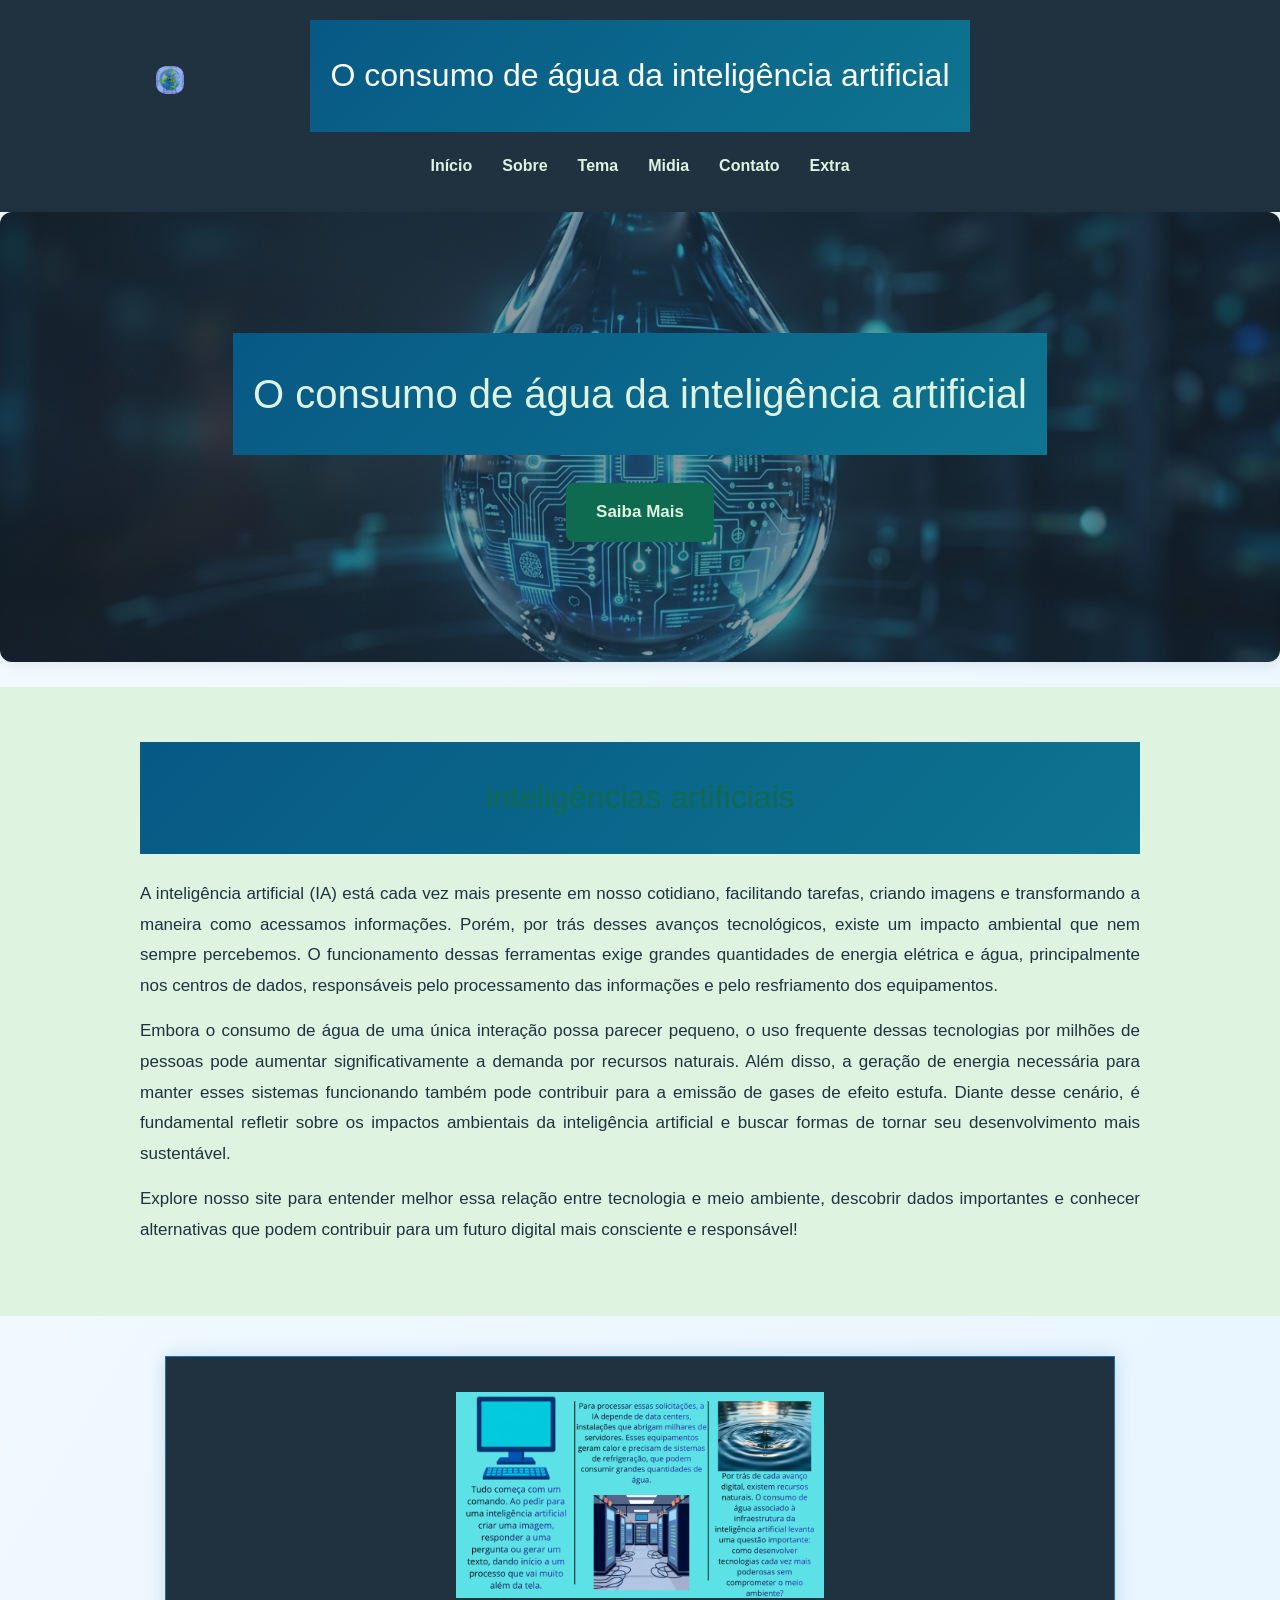
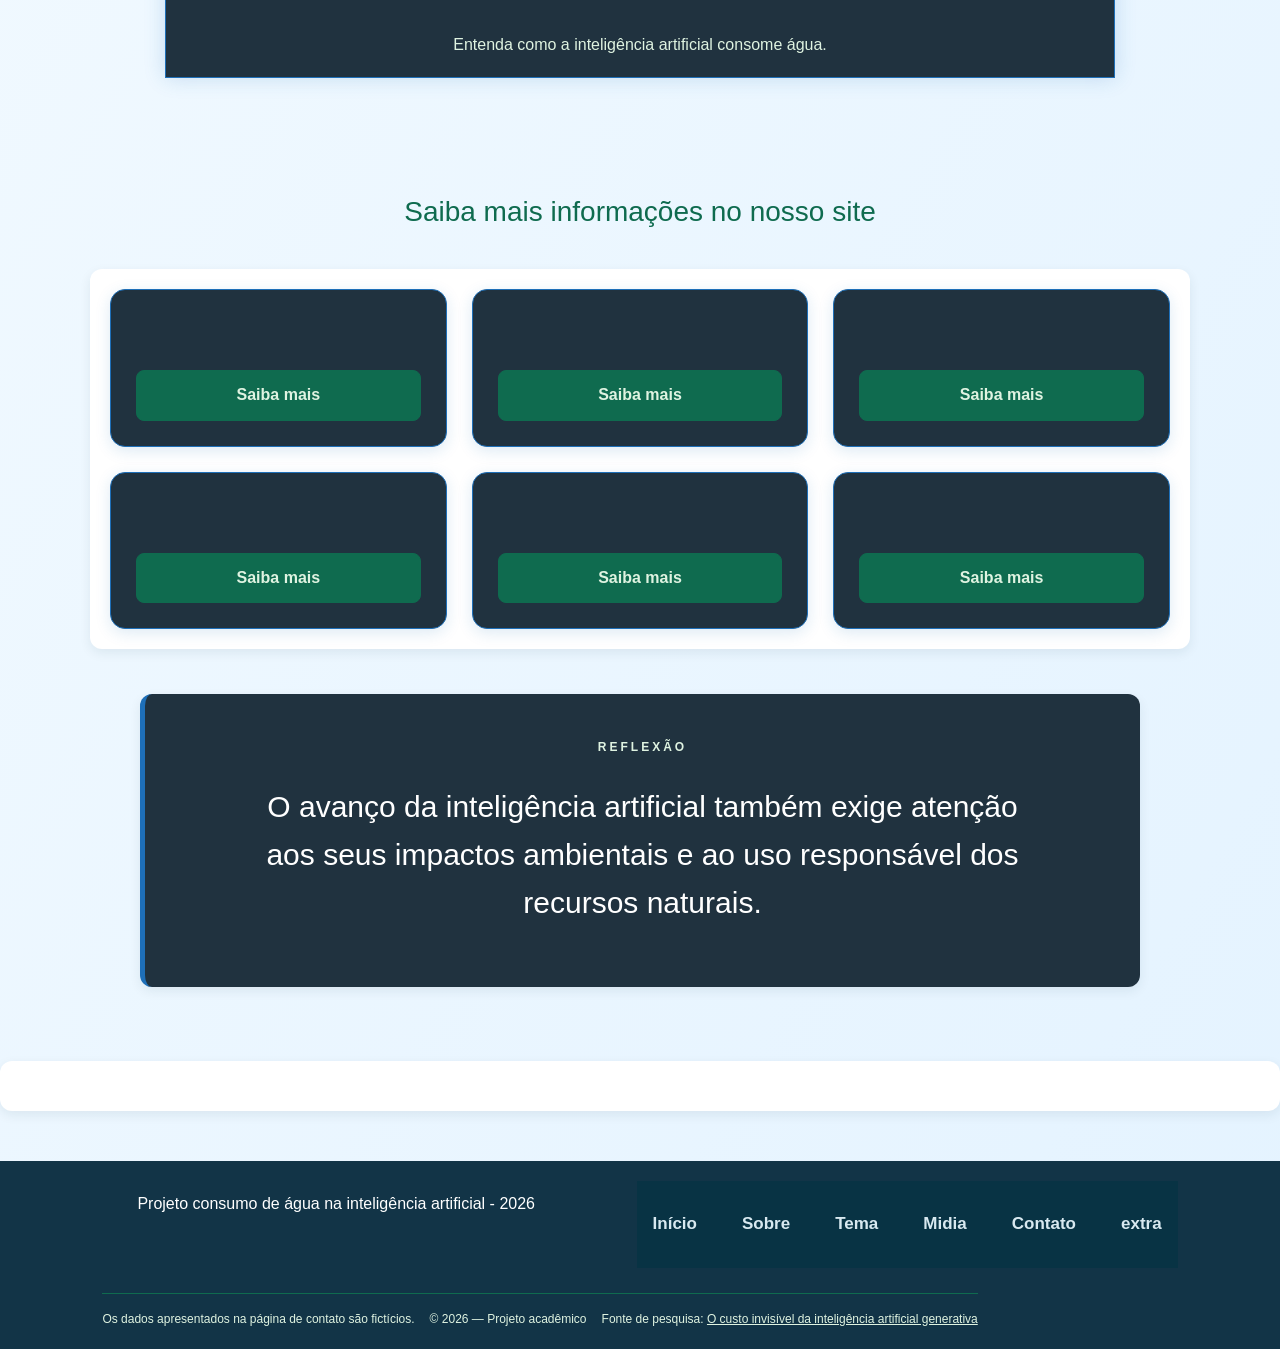
==== index.html @ 58bc2264 "Salvando alterações locais" ====
<!DOCTYPE html>
<html lang="pt-BR">
<head>
    <meta charset="UTF-8">
    <meta name="viewport" content="width=device-width, initial-scale=1.0">
    <title>Home</title>
    
 <link href="https://cdn.jsdelivr.net/npm/bootstrap@5.3.8/dist/css/bootstrap.min.css" rel="stylesheet" 
    integrity="sha384-sRIl4kxILFvY47J16cr9ZwB07vP4J8+LH7qKQnuqkuIAvNWLzeN8tE5YBujZqJLB" crossorigin="anonymous">

<script src="https://cdn.jsdelivr.net/npm/bootstrap@5.3.8/dist/js/bootstrap.bundle.min.js"
 integrity="sha384-FKyoEForCGlyvwx9Hj09JcYn3nv7wiPVlz7YYwJrWVcXK/BmnVDxM+D2scQbITxI" crossorigin="anonymous"></script>

    <link rel="icon" type="image/png" href="logo-site.png">
    <script src="script.js"></script>
    <link rel="stylesheet" href="style.css">
</head>

<!-- 148
 Geovanna Vital 
 Maria Eduarda Lira
 Marina Matos
 Giovanna Fernandes
 Rhuan Fonseca
 Luis Felipe
  -->   



<body>
    <header class="cabecalho-site">
          <img src="logo-site.png" alt="Logotipo do site" width="10%"> <h1>O consumo de água da inteligência artificial</h1>
    <nav aria-label="Menu principal">
        <a href="index.html">Início</a>
        <a href="sobre.html">Sobre</a>
        <a href="tema.html">Tema</a>
        <a href="midia.html">Midia</a>
        <a href="contato.html">Contato</a>
        <a href="extra.html">Extra</a>
    </nav>
</header>
    <main>
         <section class="hero">
    <h1>O consumo de água da inteligência artificial</h1>
    
    <a href="tema.html" class="botao-saiba">
        Saiba Mais
    </a>
    </section>
    <div class="apresentacao">

        <div class="textohome">
    <h1>inteligências artificiais</h1>
            <p>A inteligência artificial (IA) está cada vez mais presente em nosso cotidiano, facilitando tarefas,
             criando imagens e transformando a maneira como acessamos informações. Porém, por trás desses avanços tecnológicos,
              existe um impacto ambiental que nem sempre percebemos. O funcionamento dessas ferramentas exige grandes quantidades de 
              energia elétrica e água, principalmente nos centros de dados, responsáveis pelo processamento das informações e pelo
             resfriamento dos equipamentos.</p>
             <p>
               Embora o consumo de água de uma única interação possa parecer pequeno, o uso frequente dessas tecnologias por
              milhões de pessoas pode aumentar significativamente a demanda por recursos naturais. Além disso, a geração de 
              energia necessária para manter esses sistemas funcionando também pode contribuir para a emissão de gases de efeito estufa.
            Diante desse cenário, é fundamental refletir sobre os impactos ambientais da inteligência artificial e buscar formas
             de tornar seu desenvolvimento mais sustentável.</p>
              <p> Explore nosso site para entender melhor essa relação entre 
             tecnologia e meio ambiente, descobrir dados importantes e conhecer alternativas que podem contribuir para um futuro
              digital mais consciente e responsável!</p>
              </div>
              </div>
   <div class="imagem-home">
    <figure>
        
   <img src="foto-index.png" alt="imagem de uma breve introdução ao Tema" >

   <figcaption>
       Entenda como a inteligência artificial consome água.
    </figcaption>
</figure>
    </div>
             
<br/>
<br/>

     <h3>Saiba mais informações no nosso site</h3>

    <section class="cards">
    
    <article class="card">
            <h3></h3>
            <p></p>
            <a href="tema.html#parte1" class="botao-saiba-mais">
         Saiba mais
        </a>
        </article>
 

        <article class="card">
            <h3></h3>
            <p></p>
            <a href="tema.html#parte2" class="botao-saiba-mais">
           Saiba mais
          </a>
        </article>


       <article class="card">
        <h3></h3>
        <p></p>
        <a href="tema.html#parte3" class="botao-saiba-mais">
            Saiba mais
        </a>
       </article>
        
        <article class="card">
      <h3></h3>
      <p></p>
      <a href="tema.html#parte4" class="botao-saiba-mais">
          Saiba mais
      </a>
        </article>

        <article class="card">
      <h3></h3>
      <p></p>
      <a href="tema.html#parte5" class="botao-saiba-mais">
          Saiba mais
      </a>
        </article>

         <article class="card">
      <h3></h3>
      <p></p>
      <a href="tema.html#parte6" class="botao-saiba-mais">
          Saiba mais
      </a>
        </article>

</section>

<section class="citacao-destaque">
    <span class="citacao-etiqueta">REFLEXÃO</span>

    <blockquote>
        O avanço da inteligência artificial também exige
        atenção aos seus impactos ambientais e ao uso
        responsável dos recursos naturais.
    </blockquote>

    
</section>

 
 <br/>
    <section>
    </main>

     <footer class="rodape">
        <div class="rodape-conteudo">
            <div class="rodape-projeto"></div>
    <p>Projeto consumo de água na inteligência artificial - 2026</p>
  </div>
    <nav>
        <a href="index.html">Início</a>
        <a href="sobre.html">Sobre</a>
        <a href="tema.html">Tema</a>
        <a href="midia.html">Midia</a>
        <a href="contato.html">Contato</a>
         <a href="extra.html">extra</a>
    </nav>
</div>
<div class="rodape-final">
    <p>Os dados apresentados na página de contato são fictícios.</p>
     <p>© 2026 — Projeto acadêmico</p>
      <p>
        Fonte de pesquisa:
        <a href="https://periodicos.ifsc.edu.br/index.php/snctifsc/article/view/4434/5319"
           target="_blank"> O custo invisível da inteligência artificial generativa </a>
    </p>
     </div>
   </footer>

</body>
</html>
---- style.css ----
/*geral*/
/*cores
#0F6B4F verde principal
#1E6FB8 azul principal
#DFF3E1 fundo
#20323F Tom escuro*/
.logo-site {
    width: 115px;
    max-width: none;
    height: auto;
    margin: 0;
    border-radius: 0;
    flex-shrink: 0;
}
body {
    margin: 0;
    font-family: Arial, sans-serif;
}

.cabecalho-site {
    background-color: #20323F;
    min-height: 180px;
    padding: 20px 30px;
    display: grid;
    grid-template-columns: 1fr auto 1fr;
    align-items: center;
}

.cabecalho-site .logo-site {
    width: 115px;
    max-width: none;
    margin: 0;
    grid-column: 1;
}

.cabecalho-site nav {
    grid-column: 2;
}

.cabecalho-site nav {
    display: flex;
    justify-content: center;
    align-items: center;
    gap: 30px;
    background: transparent;
    padding: 0;
}

.cabecalho-site nav a {
    color: #DFF3E1;
    text-decoration: none;
    font-size: 16px;
    font-weight: bold;
}

.cabecalho-site nav a:hover {
    color: #1E6FB8;
}
/* RODAPÉ */
.rodape {
    background-color: #20323F;
    color: #DFF3E1;
    padding: 35px 8% 18px;
    margin-top: 50px;
    border-top: 4px solid #0F6B4F;
}

/* CONTEÚDO PRINCIPAL */
.rodape-conteudo {
    display: flex;
    justify-content: space-between;
    align-items: flex-start;
    gap: 35px;
    padding-bottom: 25px;
}

.rodape-final a {
    color: #DFF3E1;
    text-decoration: underline;
    transition: color 0.3s ease;
}

.rodape-final a:hover {
    color: #1E6FB8;
}


/* NOME DO PROJETO */
.rodape-projeto {
    max-width: 350px;
}

.rodape-projeto h3 {
    color: #DFF3E1;
    font-size: 20px;
    line-height: 1.5;
    margin: 0 0 10px;
}

.rodape-projeto p {
    color: #DFF3E1;
    font-size: 14px;
    margin: 0;
    opacity: 0.85;
}



/* LINKS */
.rodape-links {
    display: flex;
    flex-wrap: wrap;
    gap: 10px;
    justify-content: flex-end;
}

.rodape-links a {
    color: #DFF3E1;
    text-decoration: none;
    font-size: 14px;
    padding: 9px 13px;
    border: 1px solid #0F6B4F;
    border-radius: 7px;
    transition: 0.3s;
}

.rodape-links a:hover {
    background-color: #0F6B4F;
    border-color: #1E6FB8;
    color: #DFF3E1;
}

/* FAIXA INFERIOR */
.rodape-final {
    border-top: 1px solid #0F6B4F;
    padding-top: 16px;
    display: flex;
    justify-content: space-between;
    align-items: center;
    gap: 15px;
}

.rodape-final p {
    color: #DFF3E1;
    font-size: 12px;
    line-height: 1.6;
    margin: 0;
}

/* CELULAR */
@media (max-width: 700px) {
    .rodape {
        padding: 28px 20px 18px;
    }

    .rodape-conteudo {
        flex-direction: column;
        gap: 22px;
    }

    .rodape-links {
        justify-content: flex-start;
    }

    .rodape-final {
        flex-direction: column;
        align-items: flex-start;
        gap: 8px;
    }
}
h1 {
    color: #DFF3E1;
     text-align: center;
}


/*index==========================================================================================================*/

.hero {
    background-image: linear-gradient(
        rgba(32, 50, 63, 0.5),
        rgba(32, 50, 63, 0.5)
    ), url("foto-index_inicio.jfif");

    background-size: cover;
    background-position: center;
    min-height: 450px;

    display: flex;
    flex-direction: column;
    justify-content: center;
    align-items: center;
    text-align: center;
    padding: 20px;
    gap: 20px;
}

.hero h1 {
    color: #DFF3E1;
    font-size: 40px;
}


.botao-saiba {
    display: inline-block;
    background-color: #0F6B4F;
    color: #DFF3E1;
    text-decoration: none;
    padding: 14px 30px;
    border-radius: 8px;
    font-size: 17px;
    font-weight: bold;
    transition: 0.3s;
}

.botao-saiba:hover {
    background-color: #1E6FB8;
    transform: translateY(-3px);
}

.textohome {
    max-width: 1000px;
    margin: 0 auto;
    text-align: center;
}

.textohome h1 {
    color: #0F6B4F;
    font-size: 32px;
    margin-bottom: 25px;
}

.textohome p {
    color: #20323F;
    font-size: 17px;
    line-height: 1.8;
    text-align: justify;
}

.apresentacao {
    background-color: #DFF3E1;
    padding: 55px 8%;
}


.imagem-home {
    width: 100%;
    padding: 40px 20px;
    display: flex;
    justify-content: center;
    box-sizing: border-box;
}

.imagem-home figure {
    width: 100%;
    max-width: 950px;
    margin: 0;
    padding: 15px;
    background: #20323F;
    border: 1px solid #1E6FB8;
    border-radius: 0 ;
    box-shadow: 0 0 20px rgba(30, 111, 184, 0.2);
    box-sizing: border-box;
}

.imagem-home img {
    display: block;
    width: 100%;
    height: auto;
    border-radius: 0;
}

.imagem-home figcaption {
    color: #DFF3E1;
    font-size: 16px;
    text-align: center;
    padding: 14px 5px 4px;
    line-height: 1.6;
}

@media (max-width: 600px) {
    .imagem-home {
        padding: 25px 12px;
    }

    .imagem-home figure {
        padding: 8px;
    }

    .imagem-home figcaption {
        font-size: 14px;
    }
}


/* CITAÇÃO EM DESTAQUE */

.citacao-destaque {
    margin: 45px auto;
    padding: 38px 30px;
    max-width: 1000px;
    box-sizing: border-box;
    background: #20323F;
    border-left: 5px solid #1E6FB8;
    border-radius: 12px;
    color: #DFF3E1;
    text-align: center;
}

.citacao-etiqueta {
    color: #DFF3E1;
    font-size: 12px;
    font-weight: 700;
    letter-spacing: 3px;
}

.citacao-destaque blockquote {
    margin: 22px auto;
    max-width: 800px;
    color: #FFFFFF;
    font-size: clamp(20px, 3vw, 30px);
    font-weight: 500;
    line-height: 1.6;
}

@media (max-width: 600px) {
    .citacao-destaque {
        padding: 28px 20px;
    }
}


.cards {
    display: grid;
    grid-template-columns: repeat(3, 1fr);
    gap: 25px;
    max-width: 1100px;
    margin: 40px auto;
    padding: 20px;
}

.card {
    background: #20323F;
    border: 1px solid #1E6FB8;
    border-radius: 15px;
    padding: 25px;
    text-align: center;
    box-shadow: 0 4px 15px rgba(30, 111, 184, 0.15);
    transition: 0.3s ease;
    box-sizing: border-box;
}

.card h3 {
    color: #DFF3E1;
    font-size: 21px;
    margin-bottom: 15px;
}

.card p {
    color: #ffffff;
    font-size: 15px;
    line-height: 1.6;
    margin-bottom: 20px;
}

.card a {
    display: inline-block;
    text-decoration: none;
    color: #DFF3E1;
    background: #0F6B4F;
    padding: 10px 20px;
    border-radius: 8px;
    border: 1px solid #0F6B4F;
    transition: 0.3s ease;
}

.card a:hover {
    background: #1E6FB8;
    border-color: #1E6FB8;
    color: white;
}

/* Efeito ao passar o mouse */
.card:hover {
    transform: translateY(-7px);
    box-shadow: 0 8px 25px rgba(30, 111, 184, 0.3);
    border-color: #0F6B4F;
}

/* Responsividade */
@media (max-width: 768px) {
    .cards {
        grid-template-columns: repeat(2, 1fr);
    }
}

@media (max-width: 500px) {
    .cards {
        grid-template-columns: 1fr;
    }
}

h3{
    color: #0F6B4F;
    text-align: center;
}

/*sobre==========================================================================================================*/

/* NOSSA MISSÃO */

.nossa-missao {
    display: grid;
    grid-template-columns: minmax(0, 1.5fr) minmax(250px, 0.8fr);
    align-items: center;
    gap: 40px;
    padding: 70px 7%;
    background: #DFF3E1;
    color: #20323F;
}

.missao-conteudo {
    max-width: 760px;
}

.missao-etiqueta {
    display: inline-block;
    padding: 8px 14px;
    border: 1px solid #0F6B4F;
    border-radius: 30px;
    color: #0F6B4F;
    font-size: 12px;
    font-weight: 700;
    letter-spacing: 2px;
}

.missao-conteudo h2 {
    margin: 20px 0;
    color: #0F6B4F;
    font-size: clamp(30px, 4vw, 44px);
}

.missao-conteudo p {
    margin: 0 0 18px;
    font-size: 16px;
    line-height: 1.9;
}

.missao-destaque {
    padding: 30px;
    background: #20323F;
    border-left: 5px solid #1E6FB8;
    border-radius: 14px;
    color: #FFFFFF;
}

.missao-simbolo {
    display: inline-block;
    margin-bottom: 18px;
    color: #DFF3E1;
    font-size: 40px;
    font-weight: 800;
}

.missao-destaque h3 {
    margin: 0 0 15px;
    color: #DFF3E1;
    font-size: 24px;
}

.missao-destaque p {
    margin: 0;
    font-size: 15px;
    line-height: 1.8;
}

@media (max-width: 750px) {
    .nossa-missao {
        grid-template-columns: 1fr;
        padding: 45px 5%;
        gap: 25px;
    }
}


/* CONSUMO DE ÁGUA */


.dados-agua {
    padding: 65px 7%;
    background: #DFF3E1;
    color: #20323F;
}

/* Cabeçalho da seção */

.dados-cabecalho {
    display: block;
    max-width: 1000px;
    margin: 0 auto 25px;
    padding: 30px;

    background: #DFF3E1;
    border-left: 5px solid #0F6B4F;
    border-radius: 12px;

    color: #20323F;
    text-align: left;
}

.dados-cabecalho p {
    display: block;
    width: 100%;
    margin: 0 0 15px;
    padding: 0;

    color: #20323F;
    font-size: 16px;
    line-height: 1.8;
    text-align: justify;

    background: transparent;
    border: none;
}


.imagem-sobre {
    width: 100%;
    padding: 40px 20px;
    display: flex;
    justify-content: center;
    box-sizing: border-box;
}

.imagem-sobre figure {
    width: 100%;
    max-width: 700px;
    margin: 0;
    padding: 15px;
    background: #20323F;
    border: 1px solid #1E6FB8;
    border-radius: 12px;
    box-shadow: 0 0 20px rgba(30, 111, 184, 0.2);
    box-sizing: border-box;
}

.imagem-sobre img {
    display: block;
    width: 100%;
    height: auto;
    border-radius: 6px;
}

.imagem-sobre figcaption {
    color: #DFF3E1;
    font-size: 16px;
    text-align: center;
    padding: 14px 5px 4px;
    line-height: 1.6;
}

@media (max-width: 600px) {
    .imagem-sobre {
        padding: 25px 12px;
    }

    .imagem-sobre figure {
        padding: 8px;
    }

    .imagem-sobre figcaption {
        font-size: 14px;
    }
}



/* CRIADORAS DO PROJETO */

.criadoras {
    padding: 55px 20px;
    text-align: center;
    background-color: #DFF3E1;
}

.criadoras h2 {
    color: #0F6B4F;
    font-size: 28px;
    margin-bottom: 12px;
}

.criadoras > p {
    color: #20323F;
    font-size: 16px;
    margin-bottom: 35px;
}

.criadoras-container {
    display: flex;
    justify-content: center;
    align-items: stretch;
    flex-wrap: wrap;
    gap: 25px;
}

.criadora {
    background-color: #FFFFFF;
    border: 2px solid #1E6FB8;
    border-radius: 16px;
    padding: 30px 20px;
    width: 250px;
    transition: transform 0.3s ease, box-shadow 0.3s ease;
}

.criadora:hover {
    transform: translateY(-7px);
    box-shadow: 0 8px 18px rgba(32, 50, 63, 0.15);
}

.criadora h3 {
    color: #0F6B4F;
    font-size: 20px;
    margin-bottom: 12px;
}

.criadora p {
    color: #20323F;
    font-size: 14px;
    line-height: 1.5;
}





/*tema==========================================================================================================*/

/* ===== CONFIGURAÇÕES GERAIS ===== */
* {
    margin: 0;
    padding: 0;
    box-sizing: border-box;
}

html {
    scroll-behavior: smooth;
}

body {
    font-family: Arial, Helvetica, sans-serif;
    background-color: #f0f7fa;
    color: #263746;
    line-height: 1.8;
}

/* ===== TÍTULO PRINCIPAL ===== */
h1 {
    background: linear-gradient(135deg, #075985, #0e7490);
    color: white;
    text-align: center;
    padding: 35px 20px;
    font-size: 32px;
    line-height: 1.3;
}

/* ===== MENU DE NAVEGAÇÃO ===== */
nav {
    background-color: #083344;
    padding: 16px;
    display: flex;
    justify-content: center;
    flex-wrap: wrap;
    gap: 25px;
}

nav a {
    color: white;
    text-decoration: none;
    font-weight: bold;
    transition: 0.3s;
}

nav a:hover {
    color: #67e8f9;
}

/* ===== CONTEÚDO PRINCIPAL ===== */
.introducao-conteudo {
    display: flex;
    align-items: center;
    justify-content: space-between;
    gap: 30px;
    width: 100%;
}

.texto-introducao {
    flex: 1;
}

.introducao-conteudo img {
    width: 45%;
    height: 350px;
    object-fit: cover;
    border-radius: 10px;
}

/* ===== SEÇÕES E TÍTULOS ===== */
section {
    background-color: white;
    padding: 25px;
    margin-bottom: 25px;
    border-radius: 12px;
    box-shadow: 0 4px 12px rgba(8, 51, 68, 0.08);
}


h2 {
    color: #0F6B4F;
    font-size: 25px;
    margin-bottom: 18px;
    border-left: 5px solid #06b6d4;
    padding-left: 12px;
}

h3 {
    color: #0F6B4F;
    margin: 20px 0 10px;
}

p {
    margin-bottom: 15px;
    text-align: justify;
}

.conclusao {
    background-color: #DCEEFF;
    padding: 25px;
    border-radius:12px;
    margin-bottom:25px;

}

/* ===== PARTE 2 - CONSUMO DE ÁGUA ===== */

.consumo {
    background-color: white;
    padding: 25px;
    margin-bottom: 25px;
    border-radius: 15px;
    box-shadow: 0 4px 12px rgba(8, 51, 68, 0.08);
}

/* TÍTULO */

.consumo h2 {
    display: flex;
    align-items: center;
    gap: 15px;
    color: #0F6B4F;
    margin-bottom: 15px;
}

/* NÚMERO AZUL */

.numero {
    background-color:#0F6B4F;
    color: white;
    width: 42px;
    height: 42px;
    border-radius: 50%;

    display: flex;
    align-items: center;
    justify-content: center;

    flex-shrink: 0;
}

/* ORGANIZAÇÃO DAS COLUNAS */

.consumo-conteudo {
    display: grid;
    grid-template-columns: 1.1fr 1fr;
    gap: 25px;
    align-items: center;
}

/* LADO ESQUERDO */

.consumo-texto p {
    color: #075985;
    line-height: 1.5;
    margin-bottom: 12px;
}

.consumo-texto img {
    width: 250%;
    height: 250px;
    object-fit: cover;
    border-radius: 10px;
    display: block;
}

/* LADO DIREITO */

.formas-consumo {
    background-color: #DCEEFF;;
    padding: 18px;
    border-radius: 12px;
}

.formas-consumo h3 {
    color: #0F6B4F;
    margin-bottom: 15px;
    font-size: 17px;
}

/* ITENS COM ÍCONES */

.item-consumo {
    display: flex;
    align-items: center;
    gap: 15px;
    margin-bottom: 13px;
}

.item-consumo span {
    font-size: 27px;
    min-width: 35px;
    text-align: center;
}

.item-consumo p {
    color: #0F6B4F;
    font-size: 13px;
    line-height: 1.5;
    margin: 0;
}

.blocos-lado {
    display: flex;
    gap: 20px;
    align-items: stretch;
    width: 100%; 
}

.bloco5 {
    flex: 1;
    min-width: 0;
    padding: 25px;
    background-color: #FFFFFF;
    border-radius: 12px;
}

.conclusao {
    flex: 1;
    background-color: #EAF4FC;
    padding: 25px;
    border-radius: 12px;
    min-width: 0;
}

.container {
    display: flex;
    gap: 30px;
    align-items: stretch;
}

.parte {
    flex: 1;
    padding: 20px;
    background-color: #E3F2FD;
    border-radius: 10px;
}

.impactos {
    width: 100%;
    height: 460px;
    max-width: none;
    object-fit: cover;
    display: block;
    margin: 0;
    border-radius: 12px ;
    
}

/* ===== LISTAS ===== */
ul,
ol {
    padding-left: 28px;
    margin: 15px 0;
}

li {
    margin-bottom: 8px;
}

/* ===== IMAGENS ===== */
img {
    display: block;
    max-width: 40%;
    height: auto;
    margin: 20px auto;
    border-radius: 10px;
}



/* ===== LINKS DO CONTEÚDO ===== */
main a {
    color: #087e9e;
    font-weight: bold;
}

main a:hover {
    color: #164e63;
}

/* ===== FONTES E REFERÊNCIAS ===== */


/* RODAPÉ */
.rodape {
    width: 100%;
    background-color: #193c70;
    color: white;
    padding: 35px 8% 20px;
    box-sizing: border-box;
    border: none;
}

/* PARTE SUPERIOR */
.rodape-superior {
    width: 100%;
    display: flex;
    justify-content: space-between;
    align-items: center;
    padding-bottom: 35px;
    gap: 20px;
    border: none;
}

.rodape-logo {
    font-size: 16px;
    margin: 0;
    white-space: nowrap;
}

/* MENU */
.rodape-menu {
    display: flex;
    align-items: center;
    justify-content: flex-end;
    gap: 35px;
    margin-left: auto;
}

.rodape-menu a {
    color: white;
    text-decoration: none;
    font-size: 17px;
    font-weight: bold;
}

/* PARTE INFERIOR */
.rodape-inferior {
    border-top: 1px solid rgba(255,255,255,0.15);
    padding-top: 18px;
    text-align: left;
}

.rodape-inferior p {
    color: #d5deeb;
    font-size: 11px;
    margin: 0;
    line-height: 1.6;
}

.rodape-inferior a {
    color: white;
    text-decoration: underline;
}

/* CELULAR */
@media (max-width: 768px) {
    .rodape-superior {
        flex-direction: column;
        align-items: flex-start;
    }

    .rodape-menu {
        margin-left: 0;
        justify-content: flex-start;
        flex-wrap: wrap;
        gap: 18px;
    }

    .rodape-logo {
        white-space: normal;
    }
}

/* RESPONSIVIDADE */
@media (max-width: 768px) {

    .rodape-superior {
        flex-direction: column;
        align-items: flex-start;
        padding-bottom: 25px;
    }

    .rodape-menu {
        gap: 18px;
    }

    .rodape-inferior p {
        line-height: 1.8;
    }
}

/* ===== CELULARES E TABLETS ===== */
@media (max-width: 600px) {
    h1 {
        font-size: 25px;
        padding: 25px 15px;
    }

    nav {
        gap: 12px;
        padding: 15px 10px;
    }

    nav a {
        font-size: 14px;
    }

    main {
        padding: 0 12px;
        margin-top: 20px;
    }

    section {
        padding: 18px;
    }

    h2 {
        font-size: 21px;
    }
}


/*midia==========================================================================================================*/
/* CONFIGURAÇÕES GERAIS */

* {
    margin: 0;
    padding: 0;
    box-sizing: border-box;
}

body {
    font-family: Arial, Helvetica, sans-serif;
    background: linear-gradient(
        120deg,
        #f5fbff,
        #e4f3ff
    );
    color: #10365d;
}


/* CABEÇALHO */

.cabecalho {
    width: 100%;
    min-height: 100px;
    padding: 15px 8%;
    display: flex;
    align-items: center;
    justify-content: space-between;
    background: rgba(255, 255, 255, 0.85);
    border-bottom: 2px solid #c4e8fa;
    position: relative;
    z-index: 2;
}

.logo {
    display: flex;
    align-items: center;
    gap: 15px;
}

.logo img {
    width: 85px;
    height: 75px;
    object-fit: contain;
}

.logo h2 {
    font-size: 27px;
    color: #10365d;
}

.logo p {
    font-size: 14px;
    margin-top: 3px;
}

.cabecalho nav {
    display: flex;
    gap: 55px;
}

.cabecalho nav a {
    text-decoration: none;
    color: #10365d;
    font-size: 21px;
    padding-bottom: 10px;
    transition: 0.3s;
}

.cabecalho nav a:hover {
    color: #0796d2;
}

.cabecalho nav .ativo {
    color: #0796d2;
    border-bottom: 3px solid #0796d2;
}

.icones {
    display: flex;
    align-items: center;
    gap: 20px;
    font-size: 27px;
}

.separador {
    width: 2px;
    height: 35px;
    background-color: #10365d;
}

.lupa {
    font-size: 35px;
}


/* BANNER PRINCIPAL */

.banner {
    min-height: 290px;
    padding: 35px 8%;
    display: flex;
    align-items: center;
    justify-content: space-between;
    background: linear-gradient(
        100deg,
        #eaf6ff 0%,
        #d9efff 55%,
        #a9dcf7 100%
    );
    overflow: hidden;
}

.banner-texto {
    width: 58%;
    position: relative;
    z-index: 1;
}

.etiqueta-midia {
    display: flex;
    align-items: center;
    gap: 15px;
    width: fit-content;
    padding: 10px 25px;
    border-radius: 30px;
    background: linear-gradient(
        90deg,
        #087fc8,
        #12b3e9
    );
    color: white;
    font-size: 24px;
    margin-bottom: 15px;
}

.icone-imagem {
    font-size: 25px;
}

.banner h1 {
    font-size: 39px;
    line-height: 1.15;
    color: #10365d;
    max-width: 750px;
}

.banner p {
    font-size: 21px;
    margin-top: 15px;
    color: #345b7c;
}

.linha-azul {
    width: 115px;
    height: 3px;
    background-color: #0796d2;
    margin-top: 18px;
}

.banner-imagem {
    width: 40%;
    height: 290px;
    display: flex;
    justify-content: center;
    align-items: center;
}

.banner-imagem img {
    width: 100%;
    height: 100%;
    object-fit: contain;
}


/* GALERIA */

.galeria {
    padding: 20px 4.2% 45px;
    display: grid;
    grid-template-columns: repeat(3, 1fr);
    gap: 18px;
}

.imagem-card {
    height: 235px;
    border-radius: 18px;
    overflow: hidden;
    background-color: #d5edfa;
    box-shadow: 0 5px 12px rgba(12, 66, 100, 0.12);
    transition: 0.3s;
}

.imagem-card:hover {
    transform: translateY(-5px);
    box-shadow: 0 9px 18px rgba(12, 66, 100, 0.2);
}

.imagem-card img {
    width: 100% !important;
    height: 100% !important;
    max-width: none !important;
    object-fit: cover;
    display: block;
    border-radius: 18px;
}
/* ÚLTIMO CARD */

.frase-card {
    background: #092d56;
    display: flex;
    align-items: center;
    justify-content: center;
    gap: 15px;
    padding: 20px;
}

.frase-card img {
    width: 45%;
    height: 90%;
    object-fit: contain;
}

.frase-card h2 {
    color: white;
    font-size: 24px;
    font-weight: normal;
}

.linha-card {
    position: absolute;
    width: 65px;
    height: 3px;
    background-color: #15b9ed;
    bottom: 35px;
    right: 25%;
}


/* RODAPÉ */

footer {
    background-color: #083344;
    color: white;
    text-align: center;
    padding: 20px;
}


/* RESPONSIVIDADE */

@media (max-width: 900px) {

    .cabecalho {
        flex-wrap: wrap;
        gap: 20px;
    }

    .cabecalho nav {
        gap: 20px;
    }

    .banner h1 {
        font-size: 30px;
    }

    .galeria {
        grid-template-columns: repeat(2, 1fr);
    }

}

@media (max-width: 600px) {

    .cabecalho {
        justify-content: center;
    }

    .cabecalho nav {
        width: 100%;
        justify-content: center;
    }

    .icones {
        display: none;
    }

    .banner {
        flex-direction: column;
        padding: 30px 6%;
    }

    .banner-texto,
    .banner-imagem {
        width: 100%;
    }

    .banner-imagem {
        height: 200px;
    }

    .banner h1 {
        font-size: 27px;
    }

    .galeria {
        grid-template-columns: 1fr;
    }

}

/*contato==========================================================================================================*/

/* CONFIGURAÇÕES GERAIS */
* {
    margin: 0;
    padding: 0;
    box-sizing: border-box;
}

body {
    font-family: Arial, Helvetica, sans-serif;
    color: #153b50;
    background-color: #f8fcfc;
}

/* CABEÇALHO */
.cabecalho {
    min-height: 92px;
    background: #123447;
    display: flex;
    justify-content: space-between;
    align-items: center;
    padding: 15px 8%;
    gap: 25px;
}

.logo {
    display: flex;
    align-items: center;
    gap: 12px;
}

.logo-imagem {
     width: 95px;
    height: 95px;
    object-fit: contain;
    border-radius: 10px;

}

.logo h2 {
    color: white;
    margin: 0;
}

.logo p {
   color: white;
   margin-top: 5px;
}

nav {
    display: flex;
    align-items: center;
    gap: 45px;
}

nav a {
    color: #d8e9f0;
    text-decoration: none;
    font-size: 17px;
    padding: 12px 0;
    transition: 0.3s;
}

nav a.ativo {
    color: #55d2a4;
}

nav a.ativo {
    border-bottom: 3px solid #55d2a4;
}


/* BANNER DE CONTATO */
.banner-contato {
    display: flex;
    align-items: center;
    justify-content: space-between;
    gap: 50px;
    padding: 45px 6%;
    background: #DCEEFF ;
    width: 100%;
    box-sizing: border-box;
}

/* TEXTO DO BANNER */
.banner-texto {
    flex: 1;
    text-align: left;
}

.banner-texto h1 {
    font-size: 64px;
    color: #0F6B4F;
    background: none;
    padding: 0;
    margin: 0 0 15px 0;
    text-align: left;
    box-shadow: none;
}

.banner-texto p {
    font-size: 20px;
    line-height: 1.4;
    color: #334155;
    margin: 0;
    text-align: left;
}

/* IMAGEM DO BANNER */
.banner-imagem {
    flex: 1;
    display: flex;
    justify-content: center;
    align-items: center;
}

.banner-imagem img {
    width: 100%;
    max-width: 450px;
    height: 280px;
    object-fit: contain;
    border-radius: 12px;
}

/* CELULAR */
@media (max-width: 768px) {
    .banner-contato {
        flex-direction: column;
        text-align: left;
    }

    .banner-imagem img {
        max-width: 100%;
    }

}


/* ÁREA PRINCIPAL */
.conteudo {
    width: 84%;
    max-width: 1450px;
    margin: 20px auto 25px;
    display: grid;
    grid-template-columns: 0.85fr 1.3fr;
    gap: 24px;
    align-items: stretch;
}

.cartao {
    border-radius: 17px;
    padding: 25px;
}

.informacoes {
    background: linear-gradient(
        135deg,
        #e5f7ef,
        #dff4ed
    );
}

.formulario {
    background: linear-gradient(
        135deg,
        #edf8fc,
        #e7f5fb
    );
}

.cartao h2 {
    font-size: 28px;
    color: #0F6B4F;
    margin-bottom: 10px;
}

.descricao,
.descricao-formulario {
    font-size: 16px;
    line-height: 1.4;
    color: #24576a;
    margin-bottom: 16px;
}

/* INFORMAÇÕES DE CONTATO */
.contato-item {
    display: flex;
    align-items: center;
    gap: 20px;
    margin: 15px 0;
}

.icone {
    width: 58px;
    height: 58px;
    flex-shrink: 0;
    border-radius: 50%;
    display: flex;
    align-items: center;
    justify-content: center;
    font-size: 27px;
    color: white;
}

.endereco-icone {
    background: #078261;
}

.email-icone {
    background: #1688c6;
}

.telefone-icone {
    background: #a8dfcd;
    color: #075b50;
}

.contato-item h3 {
    font-size: 16px;
    margin-bottom: 3px;
    color: #163d50;
}

.contato-item p {
    font-size: 14px;
    line-height: 1.45;
    color: #326778;
}

/* MENSAGEM SUSTENTÁVEL */
.mensagem-sustentavel {
    border-top: 1px solid #b7dfd1;
    margin-top: 16px;
    padding-top: 17px;
    display: flex;
    align-items: flex-start;
    gap: 15px;
}

.folha-icone {
    font-size: 43px;
}

.mensagem-sustentavel h3 {
    color: #087758;
    font-size: 15px;
    margin-bottom: 5px;
}

.mensagem-sustentavel p {
    font-size: 14px;
    line-height: 1.45;
    color: #277363;
}

/* FORMULÁRIO */
.descricao-formulario {
    margin-bottom: 25px;
}

form {
    display: flex;
    flex-direction: column;
    gap: 16px;
}

.campos-duplos {
    display: grid;
    grid-template-columns: 1fr 1fr;
    gap: 16px;
}

.campo {
    display: flex;
    flex-direction: column;
    gap: 7px;
}

.campo label {
    font-size: 14px;
    font-weight: bold;
    color: #24576a;
}

.campo input,
.campo textarea {
    width: 100%;
    padding: 15px;
    border: 1px solid #9bd3ed;
    border-radius: 9px;
    background-color: #ffffffb8;
    font-family: inherit;
    font-size: 15px;
    color: #153b50;
    outline: none;
    transition: 0.3s;
}

.campo input:focus,
.campo textarea:focus {
    border-color: #087eae;
    box-shadow: 0 0 0 3px #1688c620;
}

.campo input::placeholder,
.campo textarea::placeholder {
    color: #7796a9;
}

.campo textarea {
    min-height: 130px;
    resize: vertical;
}

/* BOTÃO */
form button {
    align-self: flex-start;
    border: none;
    border-radius: 35px;
    padding: 18px 30px;
    background: linear-gradient(
        100deg,
        #078263,
        #00684f
    );
    color: white;
    font-size: 16px;
    font-weight: bold;
    cursor: pointer;
    transition: 0.3s;
}

form button:hover {
    background: #064e40;
    transform: translateY(-2px);
}

/* RODAPÉ */
.rodape {
    min-height: 125px;
    background: #123447;
    padding: 20px 8%;
    display: flex;
    justify-content: space-between;
    align-items: center;
    gap: 25px;
    flex-wrap: wrap;
}

.logo-rodape h2 {
    font-size: 23px;
}

.rodape-links {
    display: flex;
    gap: 25px;
    border-left: 1px solid #5e8997;
    padding-left: 25px;
}

.rodape-links a {
    color: #d9eaf0;
    text-decoration: none;
    font-size: 14px;
}

.rodape-links a:hover {
    color: #55d2a4;
}

.redes-sociais {
    display: flex;
    gap: 12px;
}

.redes-sociais a {
    width: 40px;
    height: 40px;
    border-radius: 50%;
    display: flex;
    align-items: center;
    justify-content: center;
    background: #08775c;
    color: white;
    font-size: 22px;
    text-decoration: none;
    transition: 0.3s;
}

.redes-sociais a:hover {
    background: #12a27b;
    transform: translateY(-3px);
}

/* RESPONSIVIDADE: CELULAR E TABLET */
@media (max-width: 900px) {
    .cabecalho {
        padding: 18px 5%;
        flex-wrap: wrap;
    }

    nav {
        gap: 25px;
    }

    .banner {
        padding: 30px 6%;
    }

    .banner p {
        font-size: 17px;
    }

    .banner-imagem {
        min-width: 180px;
    }

    .conteudo {
        width: 90%;
        grid-template-columns: 1fr;
    }

    .rodape {
        justify-content: center;
    }
}

/* RESPONSIVIDADE: TELAS PEQUENAS */
@media (max-width: 550px) {
    .cabecalho {
        justify-content: center;
    }

    .logo {
        justify-content: center;
    }

    nav {
        width: 100%;
        justify-content: center;
        gap: 25px;
    }

    .banner {
        text-align: center;
        flex-direction: column;
    }

    .banner p br {
        display: none;
    }

    .banner-imagem {
        min-height: 140px;
    }

    .gota {
        font-size: 85px;
    }

    .globo {
        font-size: 65px;
    }

    .folhas {
        font-size: 50px;
    }

    .cartao {
        padding: 20px;
    }

    .cartao h2 {
        font-size: 24px;
    }

    .campos-duplos {
        grid-template-columns: 1fr;
    }

    form button {
        width: 100%;
    }

    .rodape {
        flex-direction: column;
        text-align: center;
    }

    .rodape-links {
        border-left: none;
        padding-left: 0;
    }
}


/*extra==========================================================================================================*/

/* ===== TABELA FUTURISTA ===== */

.secao-dados {
    padding: 60px 6%;
    background: linear-gradient(180deg, #DFF3E1 0%, #f4fbf6 100%);
    color: #20323F;
}

.secao-dados h2 {
    color: #0F6B4F;
    font-size: 32px;
    margin: 0 0 12px;
    letter-spacing: 0.5px;
}

.secao-dados .subtitulo {
    max-width: 800px;
    color: #20323F;
    font-size: 16px;
    line-height: 1.8;
    margin-bottom: 30px;
}

/* Moldura externa */

.tabela-container {
    width: 100%;
    overflow-x: auto;
    border: 1px solid #0F6B4F;
    border-radius: 16px;
    background: #dff3e1;
    box-shadow: 0 10px 30px rgba(32, 50, 63, 0.12),
                0 0 12px rgba(0, 188, 212, 0.08);
}

/* Estrutura */

.tabela-dados {
    width: 100%;
    border-collapse: separate;
    border-spacing: 0;
    font-size: 15px;
    line-height: 1.7;
}

/* Cabeçalho */

.tabela-dados thead {
    background: #20323F;
}

.tabela-dados th {
    background: #20323F;
    color: #DFF3E1;
    text-align: left;
    padding: 20px 18px;
    font-size: 14px;
    text-transform: uppercase;
    letter-spacing: 0.8px;
    border-bottom: 3px solid #1E6FB8;
}

/* Células */

.tabela-dados td {
    padding: 20px 18px;
    border-bottom: 1px solid #dff3e1;
    vertical-align: top;
}

.tabela-dados tbody tr {
    transition: background-color 0.25s, box-shadow 0.25s;
}

.tabela-dados tbody tr:nth-child(even) {
    background: #dff3e1;
}

.tabela-dados tbody tr:hover {
    background: #dff3e1;
    box-shadow: inset 4px 0 0 #1E6FB8;
}

.tabela-dados tbody tr:last-child td {
    border-bottom: none;
}

/* Primeira coluna */

.tabela-dados td:first-child {
    color: #0F6B4F;
    font-weight: bold;
    white-space: nowrap;
}

/* Links como botões */

.tabela-dados td a {
    display: inline-flex;
    align-items: center;
    justify-content: center;
    gap: 7px;
    padding: 9px 13px;
    border: 1px solid #0F6B4F;
    border-radius: 8px;
    background: #dff3e1;
    color: #0F6B4F;
    font-size: 13px;
    font-weight: bold;
    text-decoration: none;
    white-space: nowrap;
    transition: all 0.25s ease;
}

.tabela-dados td a::after {
    content: "↗";
    font-size: 15px;
}

.tabela-dados td a:hover {
    background: #20323F;
    color: #1E6FB8;
    border-color: #1E6FB8;
    box-shadow: 0 0 12px rgba(30, 111, 184, 0.2);
    transform: translateY(-2px);
}

/* Nota abaixo da tabela */

.nota-tabela {
    margin-top: 18px;
    padding: 15px 18px;
    border-left: 4px solid #0F6B4F;
    border-radius: 0 8px 8px 0;
    background: rgba(255, 255, 255, 0.75);
    color: #20323F;
    font-size: 13px;
    line-height: 1.8;
}

/* Celular */

@media (max-width: 700px) {
    .secao-dados {
        padding: 40px 5%;
    }

    .secao-dados h2 {
        font-size: 26px;
    }

    .tabela-dados {
        min-width: 760px;
    }

    .tabela-dados th,
    .tabela-dados td {
        padding: 15px;
    }
}

/* SEÇÃO DE FONTES */
.fontes {
    padding: 70px 7%;
    background: linear-gradient(135deg, #101f2b, #183b46);
    color: #dff3e1;
}

.fontes h2 {
    text-align: center;
    font-size: 2.2rem;
    color: #0f6b4f;
    margin-bottom: 12px;
}

.fontes p {
    text-align: center;
    color: #dff3e1;
    margin-bottom: 35px;
}

/* ORGANIZAÇÃO DOS CARDS */
.links {
    display: grid;
    grid-template-columns: repeat(auto-fit, minmax(220px, 1fr));
    gap: 22px;
    max-width: 1100px;
    margin: auto;
}

/* CARTÕES DE LINKS */
.links a {
    position: relative;
    display: flex;
    flex-direction: column;
    justify-content: space-between;
    min-height: 145px;
    padding: 25px;
    text-decoration: none;
    color: #dff3e1;
    background: rgba(223, 243, 225, 0.06);
    border: 1px solid rgba(15, 107, 79, 0.3);
    border-radius: 18px;
    overflow: hidden;
    transition: 0.3s ease;
}

/* DETALHE DECORATIVO */
.links a::before {
    content: "";
    position: absolute;
    top: 0;
    left: 0;
    width: 4px;
    height: 100%;
    background: #0F6B4F;
    transition: 0.3s ease;
}

.links a::after {
    content: "↗";
    position: absolute;
    right: 20px;
    bottom: 18px;
    color: #0f6b4f;
    font-size: 1.5rem;
    transition: 0.3s ease;
}

.links a:hover {
    transform: translateY(-7px);
    background: rgba(15, 107, 79, 0.12);
    border-color: #0F6B4F;
    box-shadow: 0 10px 30px rgba(15, 107, 79, 0.12);
}

.links a:hover::before {
    width: 100%;
    height: 3px;
}

.links a:hover::after {
    color: #dff3e1;
    transform: translate(3px, -3px);
}


/* SEÇÃO LEITURAS E PESQUISAS */

.leituras {
    padding: 70px 7%;
    background: #DFF3E1;
    color: #20323F;
}

.leituras-cabecalho {
    max-width: 760px;
    margin: 0 auto 40px;
    text-align: center;
}

.leituras-etiqueta {
    display: inline-block;
    padding: 8px 14px;
    border: 1px solid #0F6B4F;
    border-radius: 30px;
    color: #0F6B4F;
    font-size: 12px;
    font-weight: 700;
    letter-spacing: 2px;
}

.leituras-cabecalho h2 {
    margin: 20px 0 15px;
    color: #0F6B4F;
    font-size: clamp(30px, 4vw, 44px);
}

.leituras-cabecalho p {
    font-size: 16px;
    line-height: 1.8;
}

.leituras-lista {
    display: grid;
    grid-template-columns: repeat(2, minmax(0, 1fr));
    gap: 22px;
    max-width: 1100px;
    margin: 0 auto;
}

.leitura-card {
    display: flex;
    flex-direction: column;
    align-items: flex-start;
    padding: 28px;
    background: #FFFFFF;
    border: 1px solid #DFF3E1;
    border-top: 4px solid #0F6B4F;
    border-radius: 14px;
    transition: transform 0.25s ease,
                box-shadow 0.25s ease,
                border-color 0.25s ease;
}

.leitura-card:hover {
    transform: translateY(-5px);
    border-top-color: #1E6FB8;
    box-shadow: 0 12px 28px rgba(32, 50, 63, 0.12);
}

.leitura-tipo {
    display: inline-block;
    margin-bottom: 15px;
    padding: 6px 10px;
    background: #DFF3E1;
    color: #0F6B4F;
    border-radius: 5px;
    font-size: 11px;
    font-weight: 800;
    letter-spacing: 1px;
}

.leitura-card h3 {
    margin: 0 0 15px;
    color: #20323F;
    font-size: 21px;
    line-height: 1.5;
}

.leitura-autor,
.leitura-ano {
    margin: 0 0 10px;
    color: #20323F;
    font-size: 14px;
    line-height: 1.7;
}

.leitura-autor {
    font-weight: 600;
}

.leitura-ano {
    opacity: 0.8;
}

.leitura-link {
    display: inline-flex;
    align-items: center;
    justify-content: space-between;
    gap: 18px;
    width: 100%;
    box-sizing: border-box;
    margin-top: auto;
    padding: 13px 16px;
    background: #FFFFFF;
    border: 1px solid #0F6B4F;
    border-radius: 8px;
    color: #0F6B4F;
    font-size: 14px;
    font-weight: 700;
    text-decoration: none;
    transition: background 0.2s ease,
                color 0.2s ease,
                border-color 0.2s ease;
}

.leitura-link:hover {
    background: #0F6B4F;
    border-color: #0F6B4F;
    color: #FFFFFF;
}

.leitura-link span {
    font-size: 18px;
}

/* RESPONSIVIDADE */

@media (max-width: 650px) {
    .leituras {
        padding: 45px 5%;
    }

    .leituras-lista {
        grid-template-columns: 1fr;
    }

    .leitura-card {
        padding: 23px;
    }
}


/* SEÇÃO COMO AJUDAR */

.como-ajudar {
    padding: 70px 7%;
    background: #DFF3E1;
    color: #20323F;
    font-family: inherit;
}

.ajudar-cabecalho {
    max-width: 760px;
    margin: 0 auto 35px;
    text-align: center;
}

.ajudar-etiqueta {
    display: inline-block;
    padding: 8px 14px;
    border: 1px solid #0F6B4F;
    border-radius: 30px;
    color: #0F6B4F;
    font-size: 12px;
    font-weight: 700;
    letter-spacing: 2px;
}

.ajudar-cabecalho h2 {
    margin: 20px 0 15px;
    color: #0F6B4F;
    font-size: clamp(30px, 4vw, 44px);
}

.ajudar-cabecalho p {
    font-size: 16px;
    line-height: 1.8;
}

.ajudar-alerta {
    display: flex;
    align-items: flex-start;
    gap: 18px;
    max-width: 900px;
    margin: 0 auto 35px;
    padding: 24px;
    background: #FFFFFF;
    border-left: 5px solid #1E6FB8;
    border-radius: 12px;
    box-shadow: 0 8px 25px rgba(32, 50, 63, 0.07);
}

.alerta-icone {
    display: flex;
    align-items: center;
    justify-content: center;
    flex-shrink: 0;
    width: 35px;
    height: 35px;
    background: #1E6FB8;
    color: #FFFFFF;
    border-radius: 50%;
    font-weight: bold;
    font-size: 22px;
}

.ajudar-alerta h3 {
    margin: 0 0 10px;
    color: #0F6B4F;
    font-size: 18px;
}

.ajudar-alerta p {
    margin: 0;
    line-height: 1.7;
}

.ajudar-lista {
    display: grid;
    grid-template-columns: repeat(2, minmax(0, 1fr));
    gap: 22px;
    max-width: 1100px;
    margin: 0 auto;
}

.ajudar-card {
    position: relative;
    padding: 30px;
    background: #FFFFFF;
    border: 1px solid rgba(15, 107, 79, 0.18);
    border-radius: 16px;
    transition: transform 0.25s ease,
                box-shadow 0.25s ease,
                border-color 0.25s ease;
}

.ajudar-card:hover {
    transform: translateY(-5px);
    border-color: #0F6B4F;
    box-shadow: 0 12px 28px rgba(32, 50, 63, 0.12);
}

.ajudar-numero {
    display: block;
    margin-bottom: 18px;
    color: #1E6FB8;
    font-size: 36px;
    font-weight: 800;
}

.ajudar-nivel {
    display: inline-block;
    margin-bottom: 14px;
    padding: 6px 10px;
    background: #DFF3E1;
    color: #0F6B4F;
    border-radius: 5px;
    font-size: 11px;
    font-weight: 800;
    letter-spacing: 1px;
}

.ajudar-card h3 {
    margin: 0 0 12px;
    color: #20323F;
    font-size: 21px;
}

.ajudar-card p {
    margin: 0;
    line-height: 1.8;
    color: #465B65;
}

.ajudar-final {
    max-width: 900px;
    margin: 35px auto 0;
    padding: 30px;
    background: #0F6B4F;
    color: #FFFFFF;
    border-radius: 16px;
    text-align: center;
}

.ajudar-final span {
    color: #DFF3E1;
    font-size: 12px;
    font-weight: bold;
    letter-spacing: 2px;
}

.ajudar-final p {
    margin: 15px 0 0;
    font-size: 20px;
    line-height: 1.7;
}

/* AJUSTES PARA CELULARES */

@media (max-width: 650px) {
    .como-ajudar {
        padding: 45px 5%;
    }

    .ajudar-lista {
        grid-template-columns: 1fr;
    }

    .ajudar-alerta {
        padding: 18px;
    }

    .ajudar-card {
        padding: 24px;
    }

    .ajudar-final {
        padding: 24px 18px;
    }
}
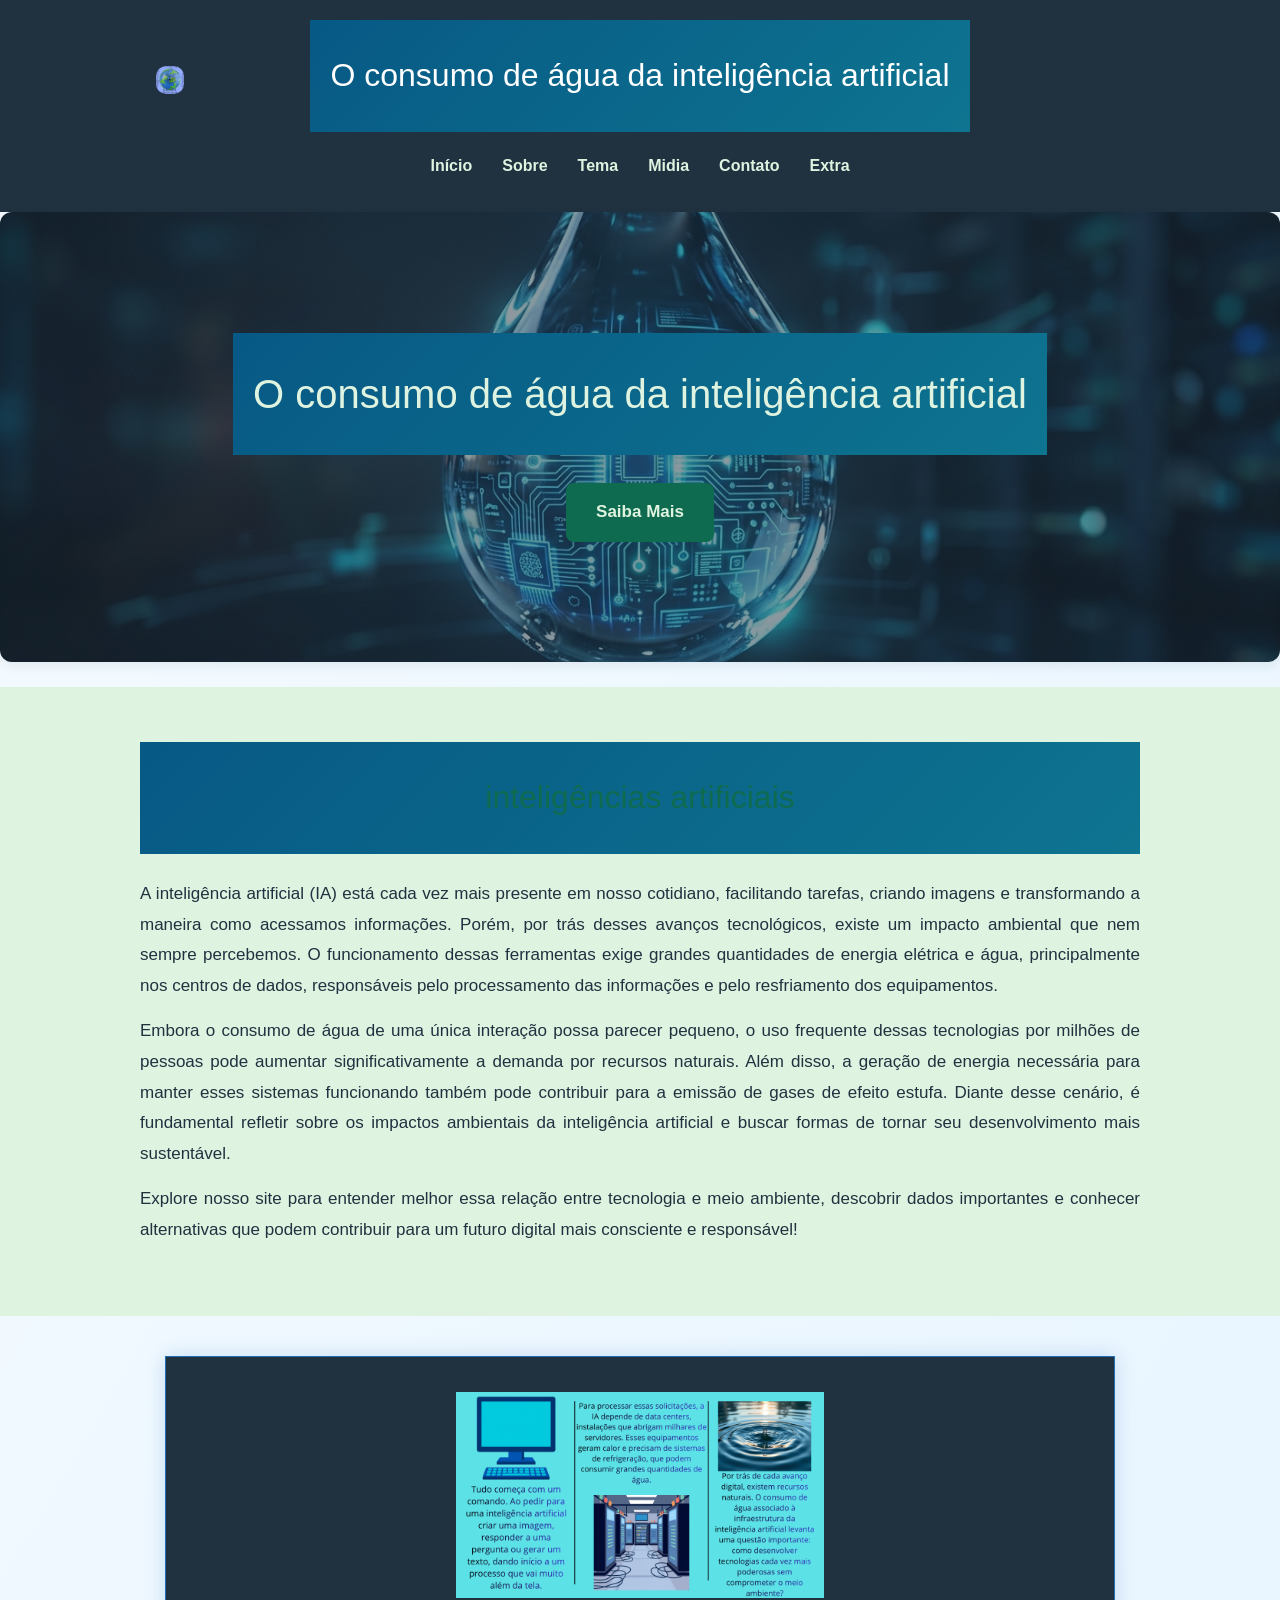
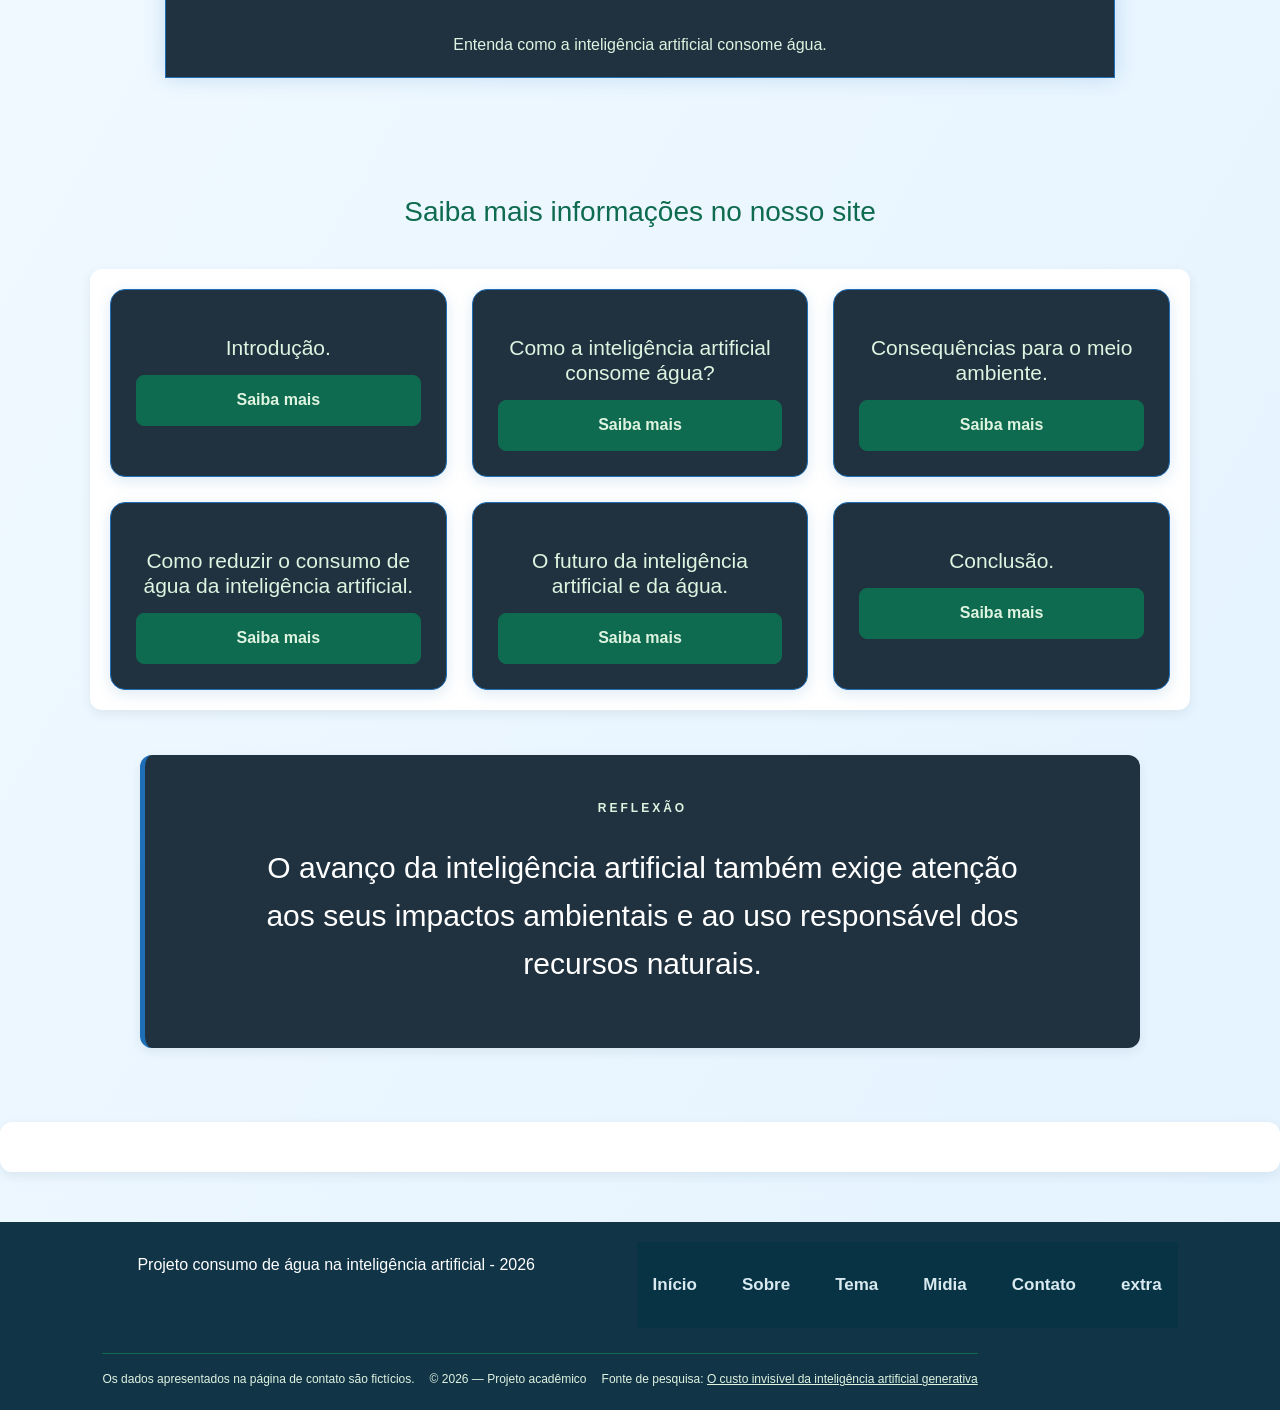
==== commit 861eb459: "Atualização da página inicial" ====
--- a/index.html
+++ b/index.html
@@ -4,7 +4,7 @@
     <meta charset="UTF-8">
     <meta name="viewport" content="width=device-width, initial-scale=1.0">
     <title>Home</title>
-    
+
  <link href="https://cdn.jsdelivr.net/npm/bootstrap@5.3.8/dist/css/bootstrap.min.css" rel="stylesheet" 
     integrity="sha384-sRIl4kxILFvY47J16cr9ZwB07vP4J8+LH7qKQnuqkuIAvNWLzeN8tE5YBujZqJLB" crossorigin="anonymous">
 
@@ -86,8 +86,7 @@
     <section class="cards">
     
     <article class="card">
-            <h3></h3>
-            <p></p>
+            <h3>Introdução.</h3>
             <a href="tema.html#parte1" class="botao-saiba-mais">
          Saiba mais
         </a>
@@ -95,8 +94,7 @@
  
 
         <article class="card">
-            <h3></h3>
-            <p></p>
+            <h3>Como a inteligência artificial consome água?</h3>
             <a href="tema.html#parte2" class="botao-saiba-mais">
            Saiba mais
           </a>
@@ -104,32 +102,28 @@
 
 
        <article class="card">
-        <h3></h3>
-        <p></p>
+        <h3>Consequências para o meio ambiente.</h3>
         <a href="tema.html#parte3" class="botao-saiba-mais">
             Saiba mais
         </a>
        </article>
         
         <article class="card">
-      <h3></h3>
-      <p></p>
+      <h3>Como reduzir o consumo de água da inteligência artificial.</h3>
       <a href="tema.html#parte4" class="botao-saiba-mais">
           Saiba mais
       </a>
         </article>
 
         <article class="card">
-      <h3></h3>
-      <p></p>
+      <h3>O futuro da inteligência artificial e da água.</h3>
       <a href="tema.html#parte5" class="botao-saiba-mais">
           Saiba mais
       </a>
         </article>
 
          <article class="card">
-      <h3></h3>
-      <p></p>
+      <h3>Conclusão.</h3>
       <a href="tema.html#parte6" class="botao-saiba-mais">
           Saiba mais
       </a>
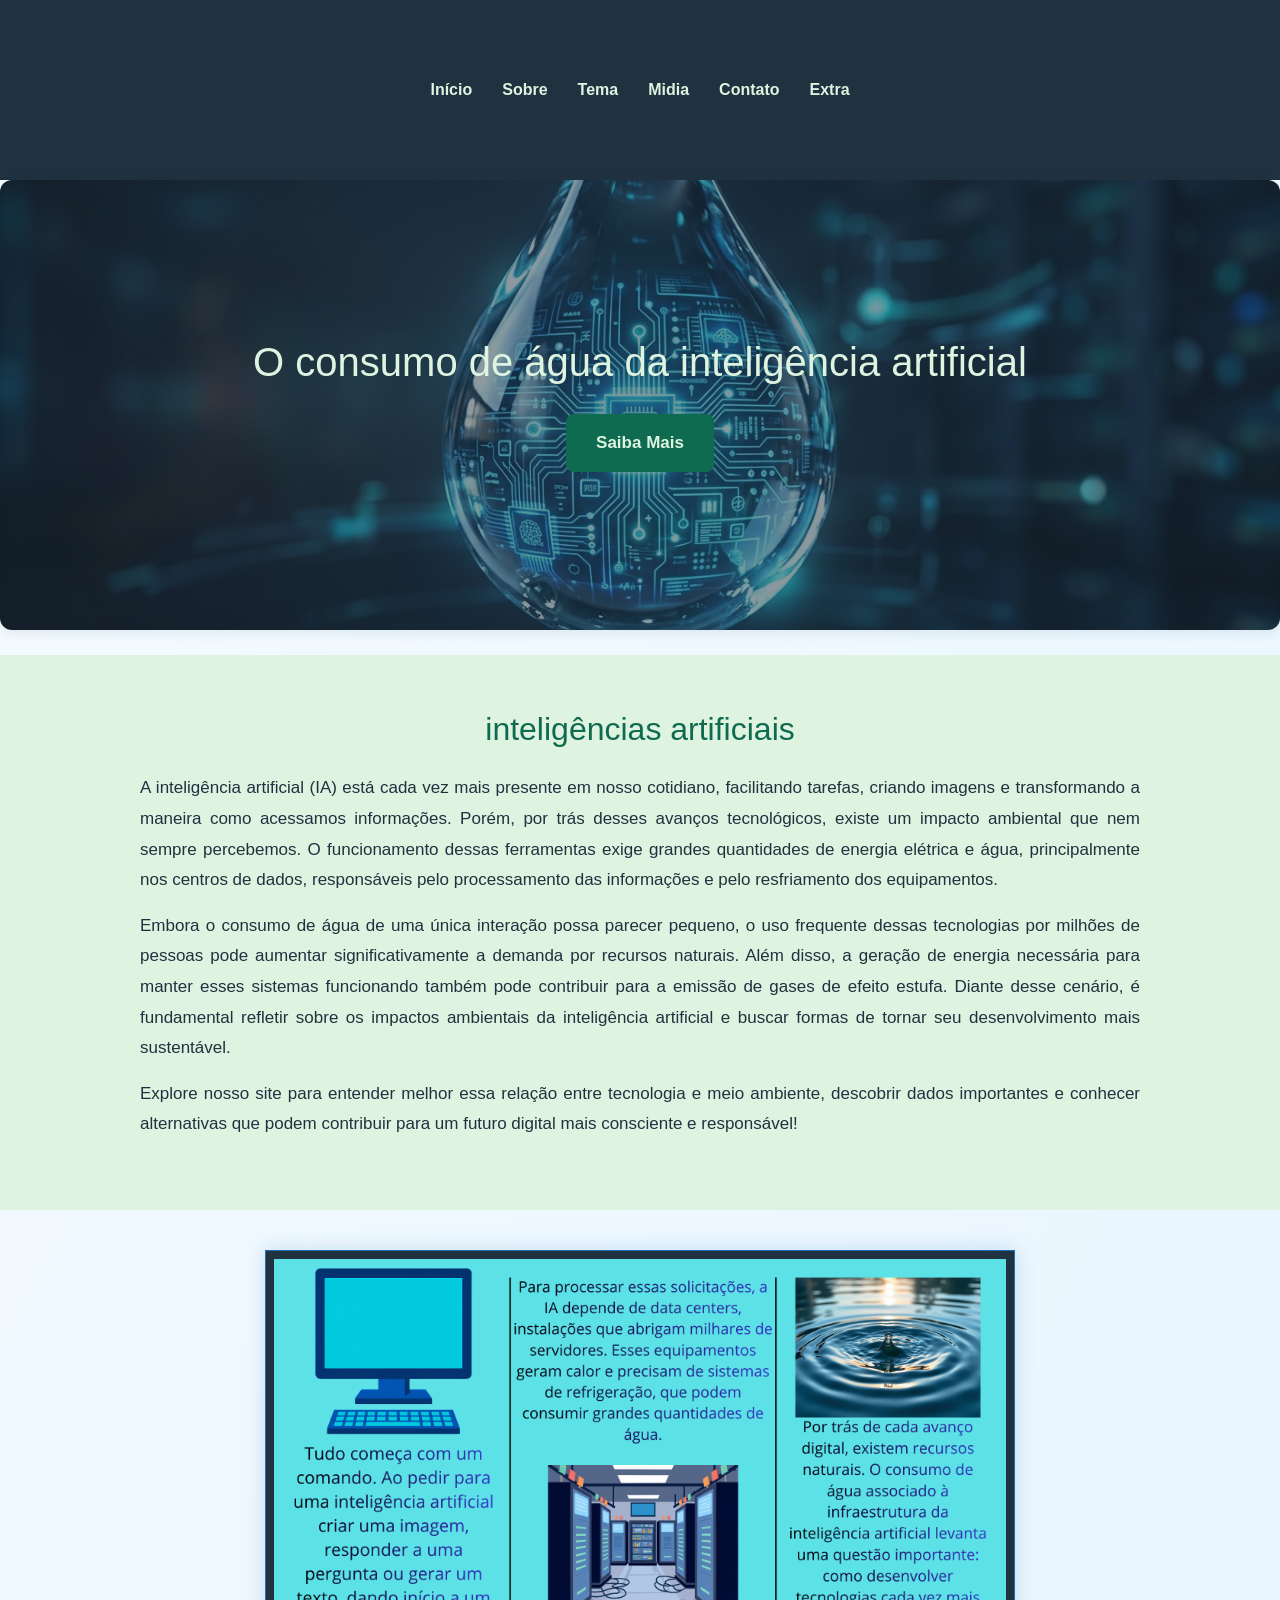
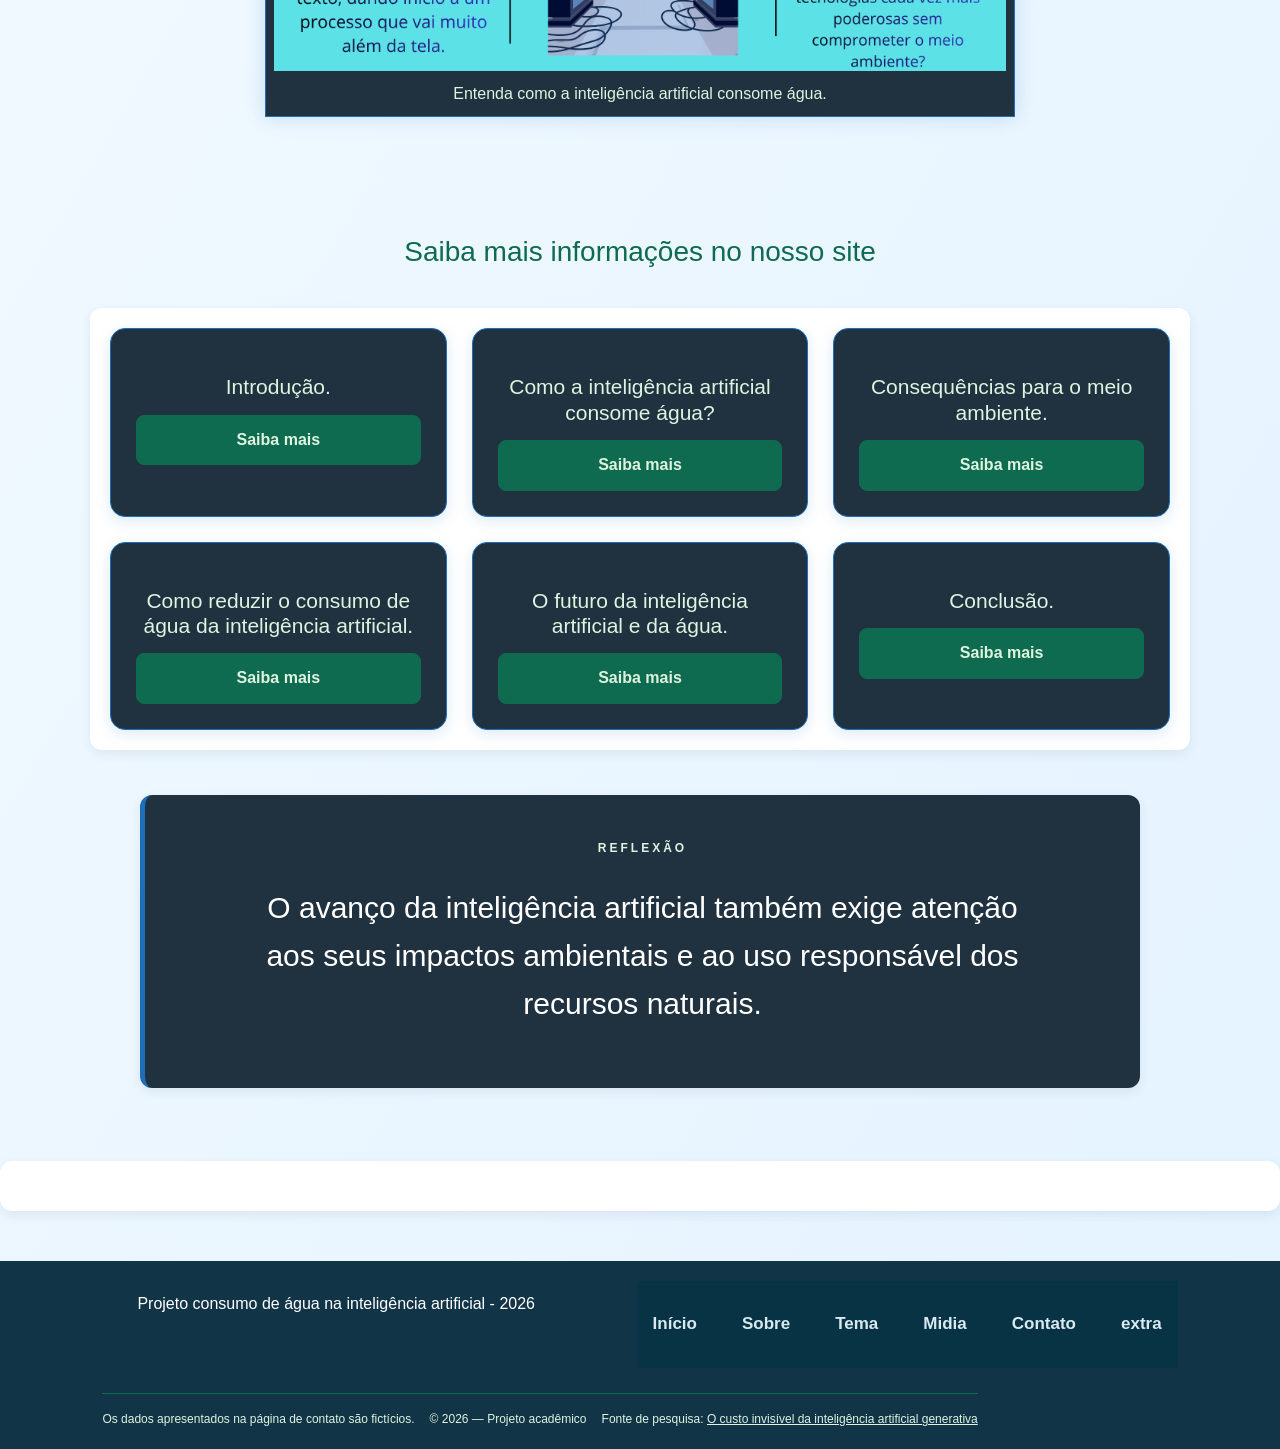
==== commit 0ee2d910: "Atualizando páginas do site" ====
--- a/index.html
+++ b/index.html
@@ -29,7 +29,7 @@
 
 <body>
     <header class="cabecalho-site">
-          <img src="logo-site.png" alt="Logotipo do site" width="10%"> <h1>O consumo de água da inteligência artificial</h1>
+
     <nav aria-label="Menu principal">
         <a href="index.html">Início</a>
         <a href="sobre.html">Sobre</a>
--- a/style.css
+++ b/style.css
@@ -4,14 +4,7 @@
 #1E6FB8 azul principal
 #DFF3E1 fundo
 #20323F Tom escuro*/
-.logo-site {
-    width: 115px;
-    max-width: none;
-    height: auto;
-    margin: 0;
-    border-radius: 0;
-    flex-shrink: 0;
-}
+
 body {
     margin: 0;
     font-family: Arial, sans-serif;
@@ -26,12 +19,6 @@
     align-items: center;
 }
 
-.cabecalho-site .logo-site {
-    width: 115px;
-    max-width: none;
-    margin: 0;
-    grid-column: 1;
-}
 
 .cabecalho-site nav {
     grid-column: 2;
@@ -56,6 +43,8 @@
 .cabecalho-site nav a:hover {
     color: #1E6FB8;
 }
+
+
 /* RODAPÉ */
 .rodape {
     background-color: #20323F;
@@ -199,6 +188,7 @@
     color: #DFF3E1;
     font-size: 40px;
 }
+
 
 
 .botao-saiba {
@@ -253,14 +243,23 @@
 
 .imagem-home figure {
     width: 100%;
-    max-width: 950px;
+    max-width: 750px;
     margin: 0;
-    padding: 15px;
+    padding: 8px;
     background: #20323F;
     border: 1px solid #1E6FB8;
-    border-radius: 0 ;
+    border-radius: 0;
     box-shadow: 0 0 20px rgba(30, 111, 184, 0.2);
     box-sizing: border-box;
+}
+
+.imagem-home figure img {
+    display: block;
+    width: 100% !important;
+    max-width: none;
+    height: auto;
+    margin: 0;
+    border-radius: 0;
 }
 
 .imagem-home img {
@@ -274,7 +273,7 @@
     color: #DFF3E1;
     font-size: 16px;
     text-align: center;
-    padding: 14px 5px 4px;
+    padding: 10px 4px 2px;
     line-height: 1.6;
 }
 
@@ -284,7 +283,7 @@
     }
 
     .imagem-home figure {
-        padding: 8px;
+        padding: 6px;
     }
 
     .imagem-home figcaption {
@@ -543,7 +542,14 @@
     box-shadow: 0 0 20px rgba(30, 111, 184, 0.2);
     box-sizing: border-box;
 }
-
+.imagem-sobre figure img {
+    display: block;
+    width: 100% !important;
+    max-width: none;
+    height: auto;
+    margin: 0;
+    border-radius: 0;
+}
 .imagem-sobre img {
     display: block;
     width: 100%;
@@ -629,6 +635,14 @@
     line-height: 1.5;
 }
 
+.criadoras-container .criadora p {
+    color: #1E6FB8;
+    font-size: 14px;
+    text-align: center;
+    margin-top: 8px;
+    line-height: 1.5;
+}
+
 
 
 
@@ -654,14 +668,7 @@
 }
 
 /* ===== TÍTULO PRINCIPAL ===== */
-h1 {
-    background: linear-gradient(135deg, #075985, #0e7490);
-    color: white;
-    text-align: center;
-    padding: 35px 20px;
-    font-size: 32px;
-    line-height: 1.3;
-}
+
 
 /* ===== MENU DE NAVEGAÇÃO ===== */
 nav {
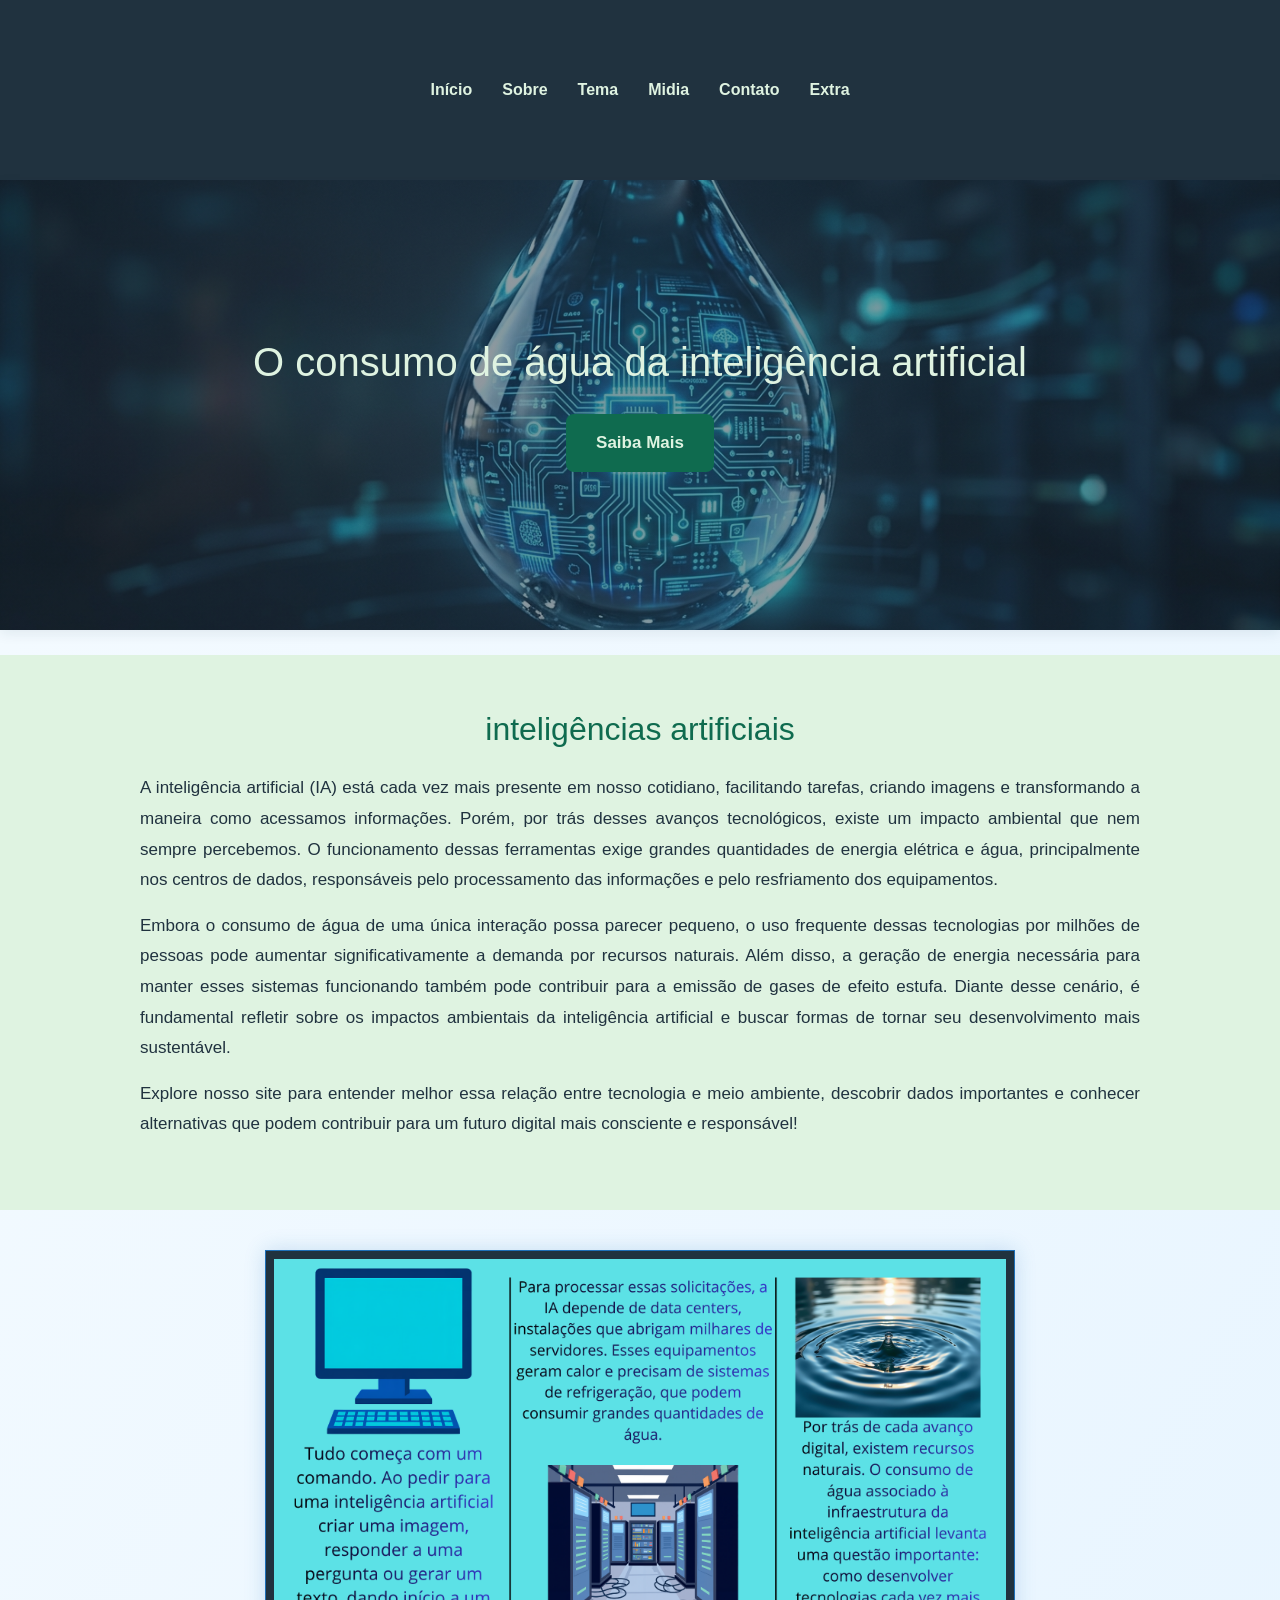
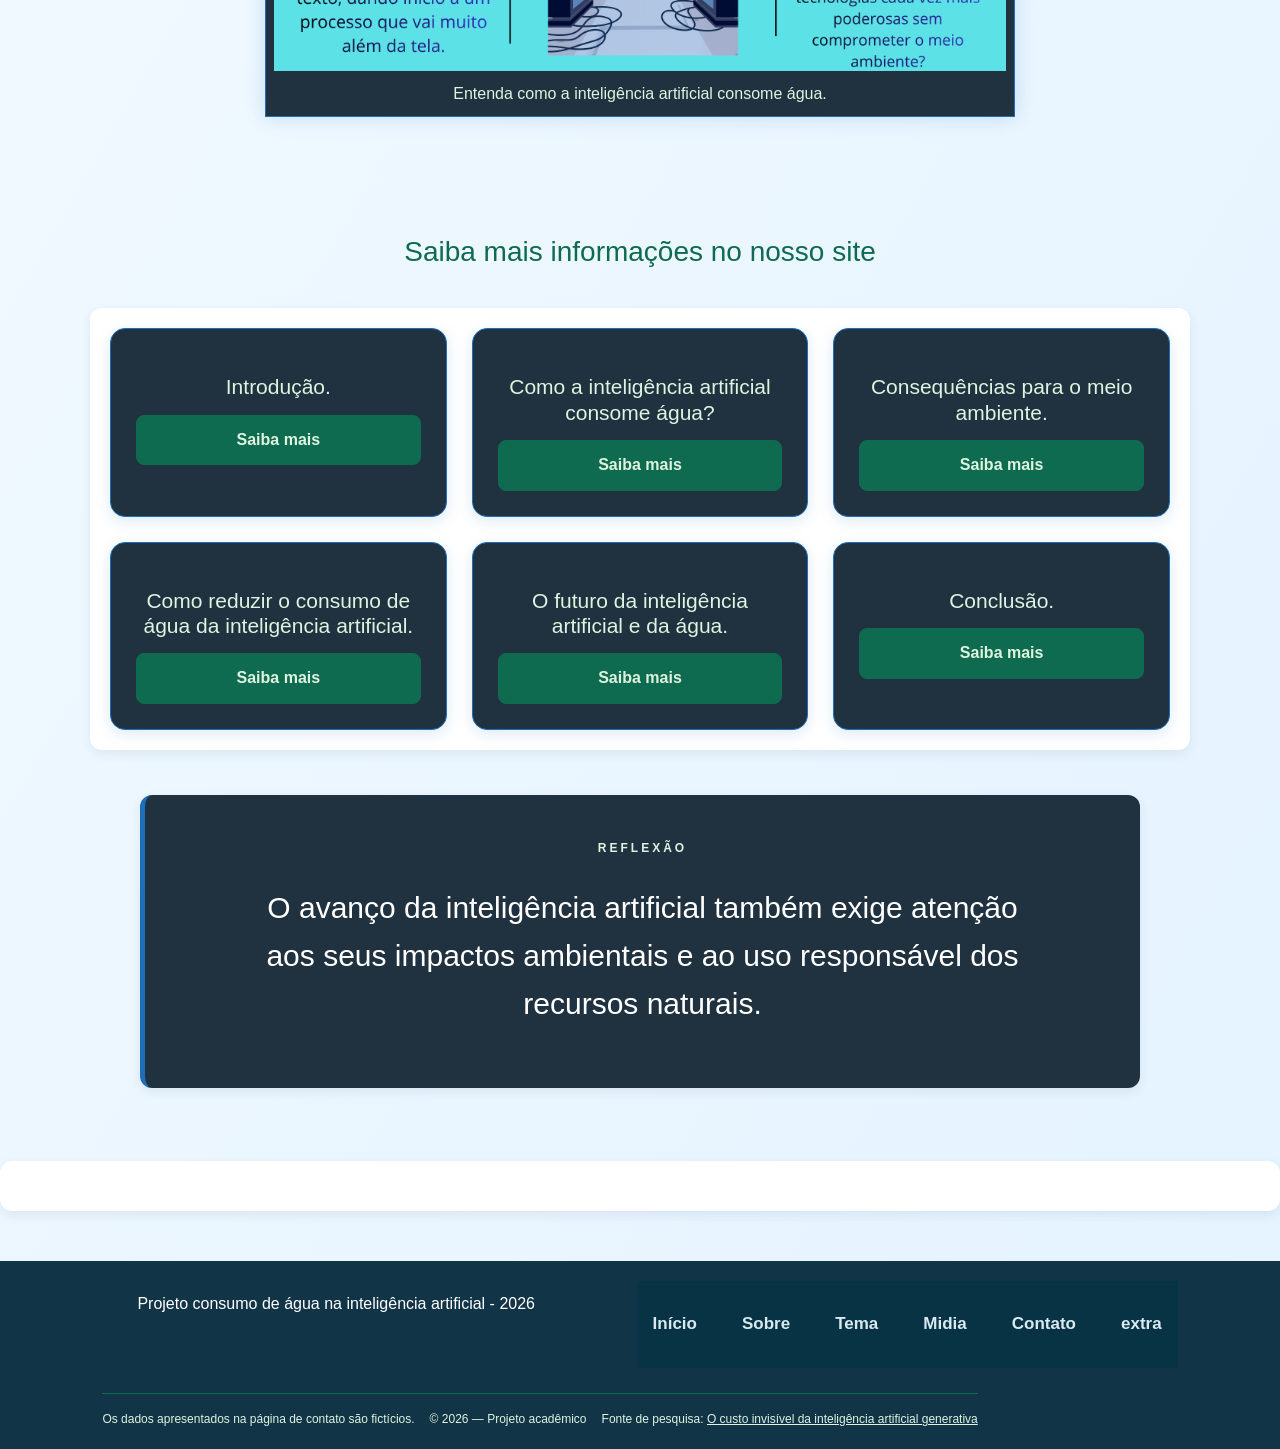
==== commit 84059394: "Atualiza páginas, estilos e imagens do site" ====
--- a/index.html
+++ b/index.html
@@ -161,7 +161,7 @@
         <a href="contato.html">Contato</a>
          <a href="extra.html">extra</a>
     </nav>
-</div>
+
 <div class="rodape-final">
     <p>Os dados apresentados na página de contato são fictícios.</p>
      <p>© 2026 — Projeto acadêmico</p>
--- a/style.css
+++ b/style.css
@@ -91,32 +91,6 @@
     font-size: 14px;
     margin: 0;
     opacity: 0.85;
-}
-
-
-
-/* LINKS */
-.rodape-links {
-    display: flex;
-    flex-wrap: wrap;
-    gap: 10px;
-    justify-content: flex-end;
-}
-
-.rodape-links a {
-    color: #DFF3E1;
-    text-decoration: none;
-    font-size: 14px;
-    padding: 9px 13px;
-    border: 1px solid #0F6B4F;
-    border-radius: 7px;
-    transition: 0.3s;
-}
-
-.rodape-links a:hover {
-    background-color: #0F6B4F;
-    border-color: #1E6FB8;
-    color: #DFF3E1;
 }
 
 /* FAIXA INFERIOR */
@@ -405,7 +379,32 @@
 }
 
 /*sobre==========================================================================================================*/
-
+.identificacao-site {
+    color: #A5E9E6;
+    font-size: 20px;
+    font-weight: 600;
+    letter-spacing: 3px;
+    text-align: center;
+    margin: 0 0 20px;
+}
+/* Cabeçalho exclusivo da página Sobre */
+
+.cabecalho-sobre {
+    display: flex;
+    flex-direction: column;
+    justify-content: center;
+    align-items: center;
+    gap: 20px;
+}
+
+.cabecalho-sobre .identificacao-site {
+    margin: 0;
+    text-align: center;
+}
+
+.cabecalho-sobre nav {
+    justify-content: center;
+}
 /* NOSSA MISSÃO */
 
 .nossa-missao {
@@ -644,7 +643,10 @@
 }
 
 
-
+.criadora img {
+    border: 3px solid #20323F;
+    border-radius: 12px;
+}
 
 
 /*tema==========================================================================================================*/
@@ -1383,16 +1385,6 @@
     background-color: #f8fcfc;
 }
 
-/* CABEÇALHO */
-.cabecalho {
-    min-height: 92px;
-    background: #123447;
-    display: flex;
-    justify-content: space-between;
-    align-items: center;
-    padding: 15px 8%;
-    gap: 25px;
-}
 
 .logo {
     display: flex;
@@ -2441,4 +2433,9 @@
 }
 
 
-
+/* CORREÇÃO DAS SEÇÕES AZUIS */
+
+.hero,
+.fontes {
+    border-radius: 0;
+}
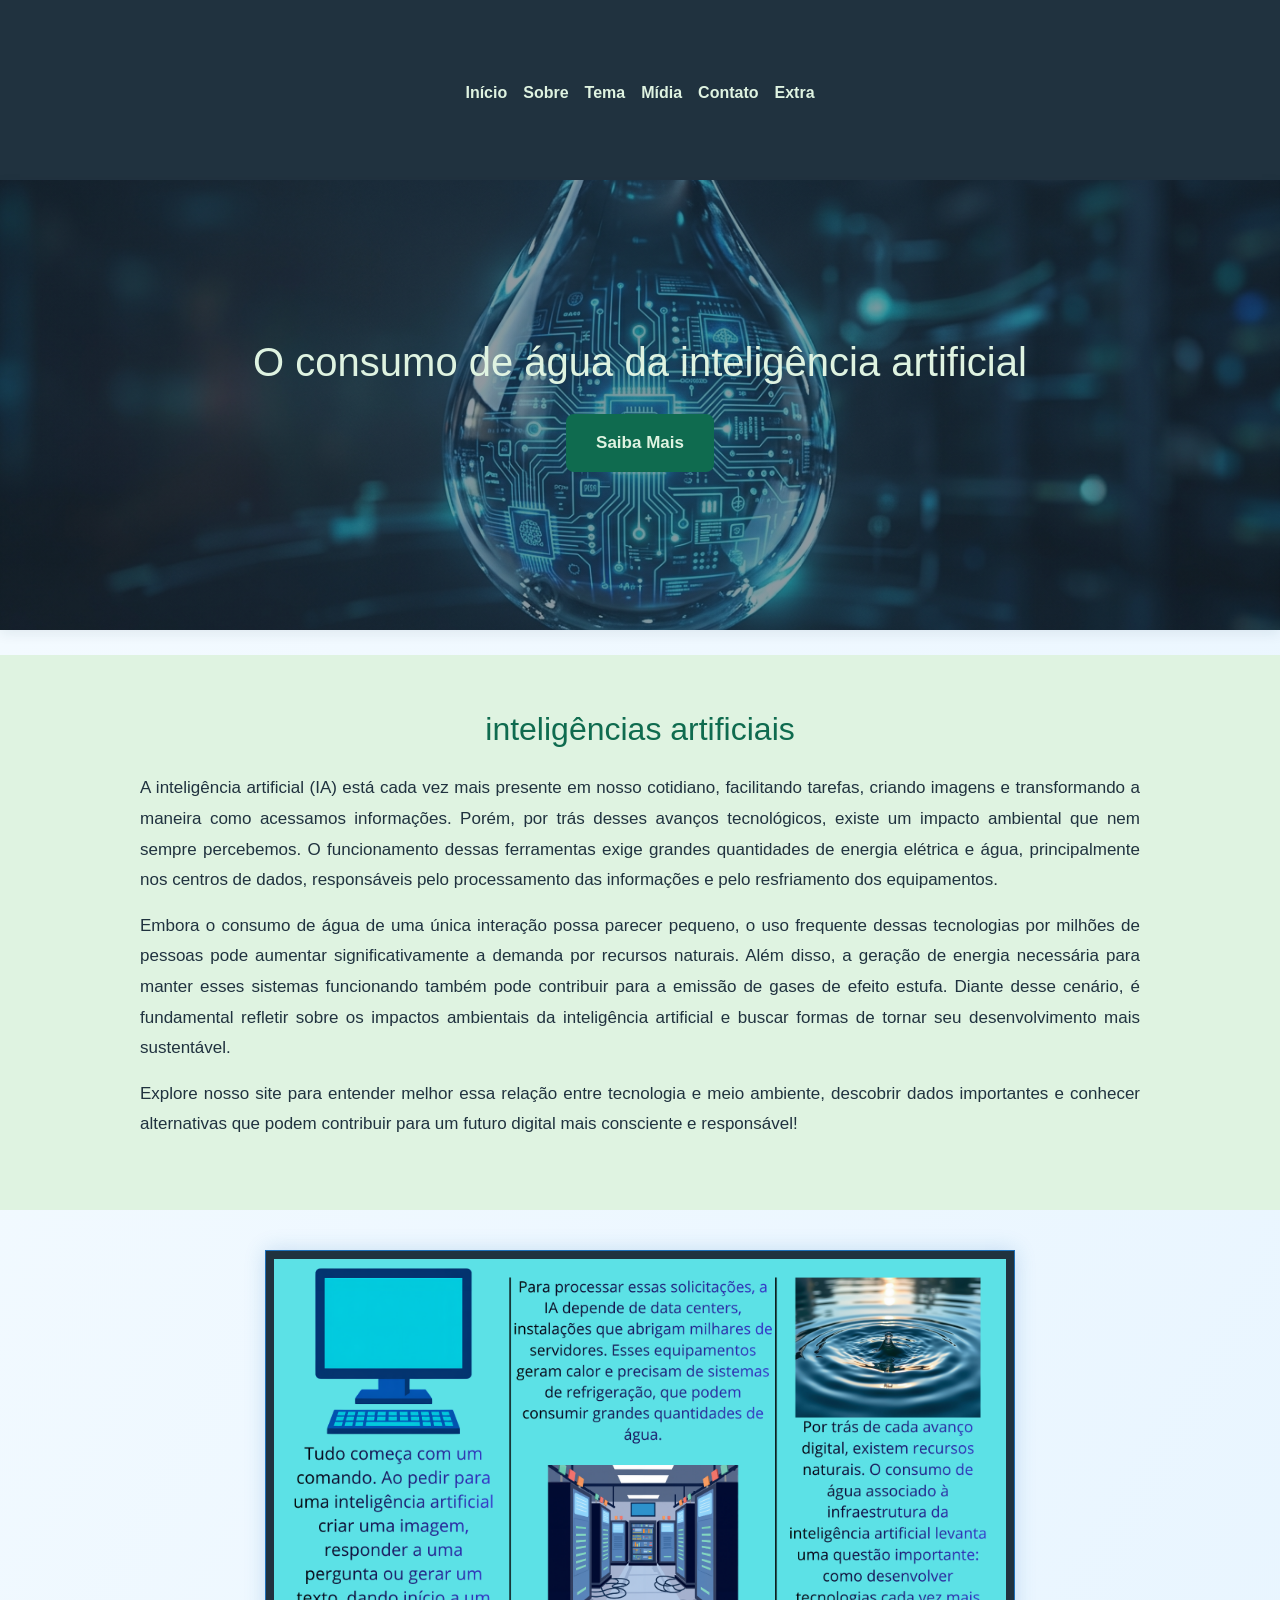
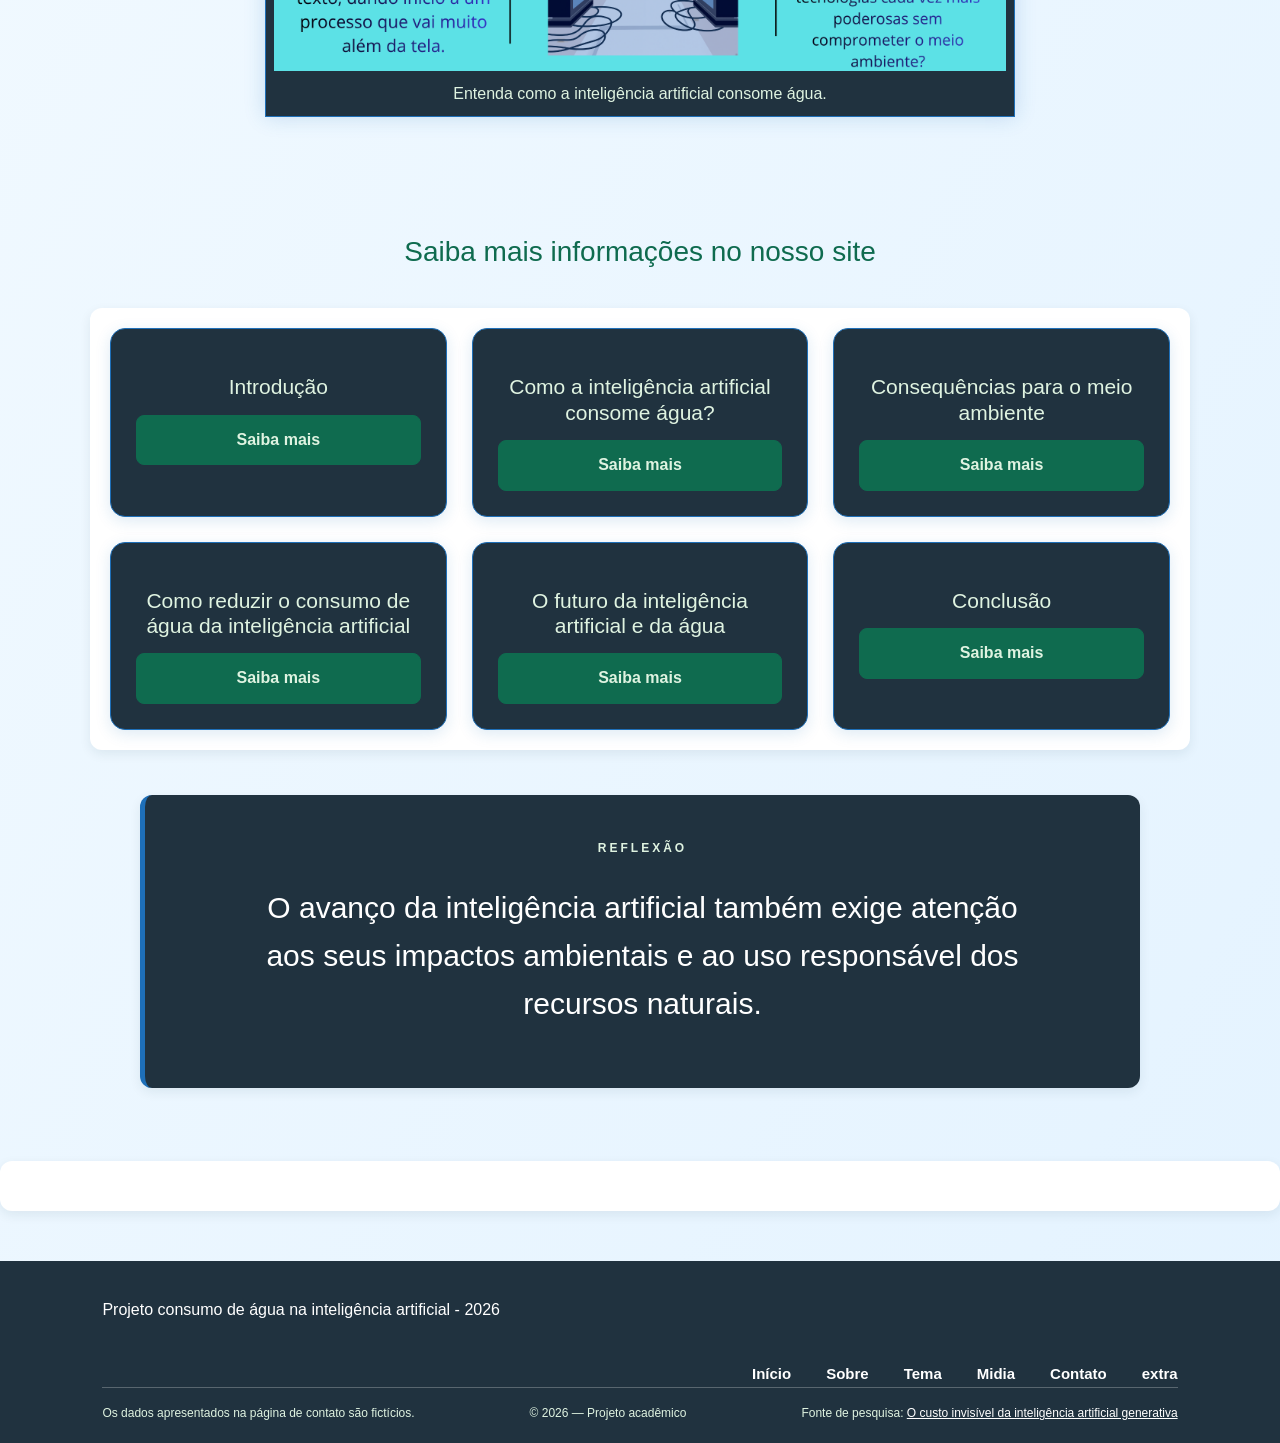
==== commit 8d52e2bc: "Atualiza páginas, estilos e imagens do site" ====
--- a/index.html
+++ b/index.html
@@ -4,15 +4,16 @@
     <meta charset="UTF-8">
     <meta name="viewport" content="width=device-width, initial-scale=1.0">
     <title>Home</title>
-
- <link href="https://cdn.jsdelivr.net/npm/bootstrap@5.3.8/dist/css/bootstrap.min.css" rel="stylesheet" 
+<!--link para bootstrap-->
+ <link href="https://cdn.jsdelivr.net/npm/bootstrap@5.3.8/dist/css/bootstrap.min.css" rel="stylesheet"      
     integrity="sha384-sRIl4kxILFvY47J16cr9ZwB07vP4J8+LH7qKQnuqkuIAvNWLzeN8tE5YBujZqJLB" crossorigin="anonymous">
 
 <script src="https://cdn.jsdelivr.net/npm/bootstrap@5.3.8/dist/js/bootstrap.bundle.min.js"
  integrity="sha384-FKyoEForCGlyvwx9Hj09JcYn3nv7wiPVlz7YYwJrWVcXK/BmnVDxM+D2scQbITxI" crossorigin="anonymous"></script>
 
+<!-- link pa pagina CSS e JavaScript -->    
     <link rel="icon" type="image/png" href="logo-site.png">
-    <script src="script.js"></script>
+    <script src="script.js" defer ></script>
     <link rel="stylesheet" href="style.css">
 </head>
 
@@ -24,33 +25,75 @@
  Rhuan Fonseca
  Luis Felipe
   -->   
+<body>
+    <header class="cabecalho-site">    <!-- cabeçalho do site -->  
+     
+    <nav class="navbar navbar-expand-lg navbar-dark">
 
+        <div class="container-fluid">
 
+            <!-- Botão que aparece no celular -->                 
+            <button class="navbar-toggler" type="button"
+                data-bs-toggle="collapse"
+                data-bs-target="#menuPrincipal"
+                aria-controls="menuPrincipal"
+                aria-expanded="false"
+                aria-label="Abrir menu">
 
-<body>
-    <header class="cabecalho-site">
+                <span class="navbar-toggler-icon"></span>
 
-    <nav aria-label="Menu principal">
-        <a href="index.html">Início</a>
-        <a href="sobre.html">Sobre</a>
-        <a href="tema.html">Tema</a>
-        <a href="midia.html">Midia</a>
-        <a href="contato.html">Contato</a>
-        <a href="extra.html">Extra</a>
+            </button>
+
+            <!-- Links do menu -->
+            <div class="collapse navbar-collapse" id="menuPrincipal">   <!-- Links do menu-->  
+
+                <ul class="navbar-nav">
+
+                    <li class="nav-item">
+                        <a class="nav-link" href="index.html">Início</a>
+                    </li>
+
+                    <li class="nav-item">
+                        <a class="nav-link" href="sobre.html">Sobre</a>
+                    </li>
+
+                    <li class="nav-item">
+                        <a class="nav-link" href="tema.html">Tema</a>
+                    </li>
+
+                    <li class="nav-item">
+                        <a class="nav-link" href="midia.html">Mídia</a>
+                    </li>
+
+                    <li class="nav-item">
+                        <a class="nav-link" href="contato.html">Contato</a>
+                    </li>
+
+                    <li class="nav-item">
+                        <a class="nav-link" href="extra.html">Extra</a>
+                    </li>
+
+                </ul>
+
+            </div>
+        </div>
+
     </nav>
+
 </header>
+
     <main>
          <section class="hero">
     <h1>O consumo de água da inteligência artificial</h1>
     
-    <a href="tema.html" class="botao-saiba">
+    <a href="tema.html" class="botao-saiba">    <!--foto com gota e botão para saiba mais-->  
         Saiba Mais
     </a>
     </section>
-    <div class="apresentacao">
+    <div class="apresentacao container-fluid">
 
         <div class="textohome">
-    <h1>inteligências artificiais</h1>
+    <h1>inteligências artificiais</h1>   <!--texto inicial-->  
             <p>A inteligência artificial (IA) está cada vez mais presente em nosso cotidiano, facilitando tarefas,
              criando imagens e transformando a maneira como acessamos informações. Porém, por trás desses avanços tecnológicos,
               existe um impacto ambiental que nem sempre percebemos. O funcionamento dessas ferramentas exige grandes quantidades de 
@@ -70,10 +113,10 @@
    <div class="imagem-home">
     <figure>
         
-   <img src="foto-index.png" alt="imagem de uma breve introdução ao Tema" >
+   <img src="foto-index.png" alt="imagem de uma breve introdução ao Tema" > 
 
    <figcaption>
-       Entenda como a inteligência artificial consome água.
+       Entenda como a inteligência artificial consome água. <!-- descrição da imagem -->
     </figcaption>
 </figure>
     </div>
@@ -83,56 +126,11 @@
 
      <h3>Saiba mais informações no nosso site</h3>
 
-    <section class="cards">
-    
-    <article class="card">
-            <h3>Introdução.</h3>
-            <a href="tema.html#parte1" class="botao-saiba-mais">
-         Saiba mais
-        </a>
-        </article>
- 
-
-        <article class="card">
-            <h3>Como a inteligência artificial consome água?</h3>
-            <a href="tema.html#parte2" class="botao-saiba-mais">
-           Saiba mais
-          </a>
-        </article>
-
-
-       <article class="card">
-        <h3>Consequências para o meio ambiente.</h3>
-        <a href="tema.html#parte3" class="botao-saiba-mais">
-            Saiba mais
-        </a>
-       </article>
-        
-        <article class="card">
-      <h3>Como reduzir o consumo de água da inteligência artificial.</h3>
-      <a href="tema.html#parte4" class="botao-saiba-mais">
-          Saiba mais
-      </a>
-        </article>
-
-        <article class="card">
-      <h3>O futuro da inteligência artificial e da água.</h3>
-      <a href="tema.html#parte5" class="botao-saiba-mais">
-          Saiba mais
-      </a>
-        </article>
-
-         <article class="card">
-      <h3>Conclusão.</h3>
-      <a href="tema.html#parte6" class="botao-saiba-mais">
-          Saiba mais
-      </a>
-        </article>
-
+     <section class="cards" id="lista-assuntos">  <!--cards que criamos com codigo js para implementalo ao site-->
 </section>
 
 <section class="citacao-destaque">
-    <span class="citacao-etiqueta">REFLEXÃO</span>
+    <span class="citacao-etiqueta">REFLEXÃO</span>   <!--frase relexiva-->
 
     <blockquote>
         O avanço da inteligência artificial também exige
@@ -148,9 +146,9 @@
     <section>
     </main>
 
-     <footer class="rodape">
+     <footer class="rodape">   <!--rodape do site com links de navegação informações do projeto-->
         <div class="rodape-conteudo">
-            <div class="rodape-projeto"></div>
+            
     <p>Projeto consumo de água na inteligência artificial - 2026</p>
   </div>
     <nav>
@@ -167,9 +165,9 @@
      <p>© 2026 — Projeto acadêmico</p>
       <p>
         Fonte de pesquisa:
-        <a href="https://periodicos.ifsc.edu.br/index.php/snctifsc/article/view/4434/5319"
+        <a href="https://periodicos.ifsc.edu.br/index.php/snctifsc/article/view/4434/5319" 
            target="_blank"> O custo invisível da inteligência artificial generativa </a>
-    </p>
+    </p><!-- fonte do que foi usado na pagina index-->
      </div>
    </footer>
 
--- a/style.css
+++ b/style.css
@@ -14,24 +14,36 @@
     background-color: #20323F;
     min-height: 180px;
     padding: 20px 30px;
-    display: grid;
-    grid-template-columns: 1fr auto 1fr;
-    align-items: center;
-}
-
+    display: flex;
+    justify-content: center;
+    align-items: center;
+}
+
+
+.cabecalho-site .navbar {
+    width: 100%;
+    justify-content: center;
+}
+
+.cabecalho-site .container-fluid {
+    justify-content: center;
+}
+
+.cabecalho-site .navbar-collapse {
+    flex-grow: 0;
+}
 
 .cabecalho-site nav {
-    grid-column: 2;
-}
-
-.cabecalho-site nav {
     display: flex;
     justify-content: center;
     align-items: center;
+     align-items: center;
     gap: 30px;
-    background: transparent;
-    padding: 0;
-}
+    
+}
+
+
+
 
 .cabecalho-site nav a {
     color: #DFF3E1;
@@ -45,62 +57,83 @@
 }
 
 
+.cabecalho-nome {
+    display: flex;
+    flex-direction: column;
+    justify-content: center;
+    align-items: center;
+    gap: 20px;
+}
+
+.cabecalho-nome .identificacao-site {
+    margin: 0;
+    text-align: center;
+}
+
+.cabecalho-nome nav {
+    justify-content: center;
+}
+
+
 /* RODAPÉ */
+
 .rodape {
-    background-color: #20323F;
+    width: 100%;
+    background: #20323F;
+    color: #FFFFFF;
+    padding: 35px 8% 20px;
+    margin-top: 50px;
+    box-sizing: border-box;
+}
+
+/* PARTE SUPERIOR */
+
+.rodape-conteudo {
+    display: flex;
+    justify-content: space-between;
+    align-items: center;
+    gap: 25px;
+    padding-bottom: 35px;
+}
+
+.rodape-conteudo p {
+    color: #FFFFFF;
+    font-size: 16px;
+    margin: 0;
+}
+
+.rodape nav {
+    display: flex;
+    justify-content: flex-end;
+    align-items: center;
+    flex-wrap: wrap;
+    gap: 35px;
+    padding: 0;
+    background: transparent;
+}
+
+.rodape nav a {
+    color: #FFFFFF;
+    text-decoration: none;
+    font-size: 15px;
+    font-weight: bold;
+    padding: 0;
+}
+
+.rodape nav a:hover {
     color: #DFF3E1;
-    padding: 35px 8% 18px;
-    margin-top: 50px;
-    border-top: 4px solid #0F6B4F;
-}
-
-/* CONTEÚDO PRINCIPAL */
-.rodape-conteudo {
+}
+
+/* PARTE INFERIOR */
+
+.rodape-final {
+    border-top: 1px solid rgba(255,255,255,0.25);
+    padding-top: 16px;
     display: flex;
     justify-content: space-between;
-    align-items: flex-start;
-    gap: 35px;
-    padding-bottom: 25px;
-}
-
-.rodape-final a {
-    color: #DFF3E1;
-    text-decoration: underline;
-    transition: color 0.3s ease;
-}
-
-.rodape-final a:hover {
-    color: #1E6FB8;
-}
-
-
-/* NOME DO PROJETO */
-.rodape-projeto {
-    max-width: 350px;
-}
-
-.rodape-projeto h3 {
-    color: #DFF3E1;
-    font-size: 20px;
-    line-height: 1.5;
-    margin: 0 0 10px;
-}
-
-.rodape-projeto p {
-    color: #DFF3E1;
-    font-size: 14px;
-    margin: 0;
-    opacity: 0.85;
-}
-
-/* FAIXA INFERIOR */
-.rodape-final {
-    border-top: 1px solid #0F6B4F;
-    padding-top: 16px;
-    display: flex;
-    justify-content: space-between;
-    align-items: center;
-    gap: 15px;
+    align-items: center;
+    flex-wrap: wrap;
+    gap: 12px;
 }
 
 .rodape-final p {
@@ -110,30 +143,33 @@
     margin: 0;
 }
 
+.rodape-final a {
+    color: #FFFFFF;
+    text-decoration: underline;
+}
+
+.rodape-final a:hover {
+    color: #DFF3E1;
+}
+
 /* CELULAR */
-@media (max-width: 700px) {
-    .rodape {
-        padding: 28px 20px 18px;
-    }
-
+
+@media (max-width: 768px) {
     .rodape-conteudo {
         flex-direction: column;
-        gap: 22px;
-    }
-
-    .rodape-links {
+        align-items: flex-start;
+        gap: 20px;
+    }
+
+    .rodape nav {
         justify-content: flex-start;
+        gap: 18px;
     }
 
     .rodape-final {
         flex-direction: column;
         align-items: flex-start;
-        gap: 8px;
-    }
-}
-h1 {
-    color: #DFF3E1;
-     text-align: center;
+    }
 }
 
 
@@ -387,24 +423,7 @@
     text-align: center;
     margin: 0 0 20px;
 }
-/* Cabeçalho exclusivo da página Sobre */
-
-.cabecalho-sobre {
-    display: flex;
-    flex-direction: column;
-    justify-content: center;
-    align-items: center;
-    gap: 20px;
-}
-
-.cabecalho-sobre .identificacao-site {
-    margin: 0;
-    text-align: center;
-}
-
-.cabecalho-sobre nav {
-    justify-content: center;
-}
+
 /* NOSSA MISSÃO */
 
 .nossa-missao {
@@ -478,16 +497,6 @@
         padding: 45px 5%;
         gap: 25px;
     }
-}
-
-
-/* CONSUMO DE ÁGUA */
-
-
-.dados-agua {
-    padding: 65px 7%;
-    background: #DFF3E1;
-    color: #20323F;
 }
 
 /* Cabeçalho da seção */
@@ -669,29 +678,8 @@
     line-height: 1.8;
 }
 
-/* ===== TÍTULO PRINCIPAL ===== */
-
-
-/* ===== MENU DE NAVEGAÇÃO ===== */
-nav {
-    background-color: #083344;
-    padding: 16px;
-    display: flex;
-    justify-content: center;
-    flex-wrap: wrap;
-    gap: 25px;
-}
-
-nav a {
-    color: white;
-    text-decoration: none;
-    font-weight: bold;
-    transition: 0.3s;
-}
-
-nav a:hover {
-    color: #67e8f9;
-}
+
+
 
 /* ===== CONTEÚDO PRINCIPAL ===== */
 .introducao-conteudo {
@@ -707,7 +695,7 @@
 }
 
 .introducao-conteudo img {
-    width: 45%;
+    width: 100%;
     height: 350px;
     object-fit: cover;
     border-radius: 10px;
@@ -785,14 +773,8 @@
     flex-shrink: 0;
 }
 
-/* ORGANIZAÇÃO DAS COLUNAS */
-
-.consumo-conteudo {
-    display: grid;
-    grid-template-columns: 1.1fr 1fr;
-    gap: 25px;
-    align-items: center;
-}
+
+
 
 /* LADO ESQUERDO */
 
@@ -803,7 +785,7 @@
 }
 
 .consumo-texto img {
-    width: 250%;
+    width: 100%;
     height: 250px;
     object-fit: cover;
     border-radius: 10px;
@@ -869,7 +851,7 @@
     min-width: 0;
 }
 
-.container {
+.container-tema {
     display: flex;
     gap: 30px;
     align-items: stretch;
@@ -893,6 +875,8 @@
     
 }
 
+
+
 /* ===== LISTAS ===== */
 ul,
 ol {
@@ -925,139 +909,111 @@
     color: #164e63;
 }
 
-/* ===== FONTES E REFERÊNCIAS ===== */
-
-
-/* RODAPÉ */
-.rodape {
-    width: 100%;
-    background-color: #193c70;
-    color: white;
-    padding: 35px 8% 20px;
-    box-sizing: border-box;
-    border: none;
-}
-
-/* PARTE SUPERIOR */
-.rodape-superior {
-    width: 100%;
-    display: flex;
-    justify-content: space-between;
-    align-items: center;
-    padding-bottom: 35px;
-    gap: 20px;
-    border: none;
-}
-
-.rodape-logo {
-    font-size: 16px;
-    margin: 0;
-    white-space: nowrap;
-}
-
-/* MENU */
-.rodape-menu {
-    display: flex;
-    align-items: center;
-    justify-content: flex-end;
-    gap: 35px;
-    margin-left: auto;
-}
-
-.rodape-menu a {
-    color: white;
-    text-decoration: none;
-    font-size: 17px;
-    font-weight: bold;
-}
-
-/* PARTE INFERIOR */
-.rodape-inferior {
-    border-top: 1px solid rgba(255,255,255,0.15);
-    padding-top: 18px;
-    text-align: left;
-}
-
-.rodape-inferior p {
-    color: #d5deeb;
-    font-size: 11px;
-    margin: 0;
-    line-height: 1.6;
-}
-
-.rodape-inferior a {
-    color: white;
-    text-decoration: underline;
-}
-
-/* CELULAR */
-@media (max-width: 768px) {
-    .rodape-superior {
+/* AJUSTES SOMENTE PARA CELULAR */
+@media (max-width: 767px) {
+
+    /* Introdução */
+    .introducao-conteudo {
+        display: flex;
         flex-direction: column;
-        align-items: flex-start;
-    }
-
-    .rodape-menu {
-        margin-left: 0;
-        justify-content: flex-start;
-        flex-wrap: wrap;
-        gap: 18px;
-    }
-
-    .rodape-logo {
-        white-space: normal;
-    }
-}
-
-/* RESPONSIVIDADE */
-@media (max-width: 768px) {
-
-    .rodape-superior {
+    }
+
+    .introducao-conteudo img {
+        width: 100%;
+        max-width: 100%;
+        height: auto;
+    }
+
+    /* Parte 2 - Consumo de água */
+    .consumo-conteudo {
+        display: flex;
         flex-direction: column;
-        align-items: flex-start;
-        padding-bottom: 25px;
-    }
-
-    .rodape-menu {
-        gap: 18px;
-    }
-
-    .rodape-inferior p {
-        line-height: 1.8;
-    }
-}
-
-/* ===== CELULARES E TABLETS ===== */
-@media (max-width: 600px) {
-    h1 {
-        font-size: 25px;
-        padding: 25px 15px;
-    }
-
-    nav {
-        gap: 12px;
-        padding: 15px 10px;
-    }
-
-    nav a {
-        font-size: 14px;
-    }
-
-    main {
-        padding: 0 12px;
-        margin-top: 20px;
-    }
-
+        width: 100%;
+    }
+
+    .consumo-texto,
+    .formas-consumo {
+        width: 100%;
+        max-width: 100%;
+    }
+
+    .consumo-texto img {
+        width: 100%;
+        max-width: 100%;
+        height: auto;
+    }
+
+    /* Partes 3 e 4 */
+    #parte3,
+    #parte4 {
+        width: 100%;
+        margin-top: 25px;
+        margin-bottom: 25px;
+    }
+
+    /* Organização dos containers */
+    .container {
+        display: flex;
+        flex-direction: column;
+        width: 100%;
+    }
+
+    /* Blocos finais */
+    .blocos-lado {
+        flex-direction: column;
+    }
+
+    .bloco5,
+    .conclusao,
+    .parte {
+        width: 100%;
+    }
+
+    /* Imagens */
+    img {
+        max-width: 100%;
+    }
+
+    /* Espaçamento */
     section {
         padding: 18px;
     }
 
-    h2 {
-        font-size: 21px;
-    }
-}
-
-
+}
+.introducao-conteudo img {
+    width: 100%;
+    max-width: 100%;
+    height: 350px;
+    object-fit: cover;
+}
+
+/* ORGANIZAÇÃO DAS PARTES 3 E 4 NO CELULAR */
+@media (max-width: 767px) {
+    .container-tema {
+        flex-direction: column;
+        width: 100%;
+    }
+
+    .container-tema .parte {
+        width: 100%;
+    }
+}
+/* CARROSSEL - COMPUTADOR */
+@media (min-width: 992px) {
+
+    .consumo-texto .carousel {
+        width: 300%;
+        max-width: none;
+        margin: 20px 0;
+    }
+
+    .consumo-texto .carousel img {
+        width: 100%;
+        height: 400px;
+        object-fit: cover;
+    }
+
+}
 /*midia==========================================================================================================*/
 /* CONFIGURAÇÕES GERAIS */
 
@@ -1173,7 +1129,6 @@
 }
 
 .banner-texto {
-    width: 58%;
     position: relative;
     z-index: 1;
 }
@@ -1219,18 +1174,32 @@
     margin-top: 18px;
 }
 
+
 .banner-imagem {
-    width: 40%;
-    height: 290px;
     display: flex;
     justify-content: center;
     align-items: center;
+
+    border: none !important;
+    outline: none !important;
+    padding: 0 !important;
+    background: transparent !important;
+    box-shadow: none !important;
 }
 
 .banner-imagem img {
     width: 100%;
-    height: 100%;
+    max-width: 100%;
+    height: auto;
     object-fit: contain;
+    max-width: none !important;
+
+    border: none !important;
+    outline: none !important;
+    padding: 0 !important;
+    background: transparent !important;
+    box-shadow: none !important;
+    border-radius: 0;
 }
 
 
@@ -1368,6 +1337,54 @@
         grid-template-columns: 1fr;
     }
 
+}
+/* Vídeos e mapas responsivos */
+.container iframe {
+    display: block;
+    width: 100%;
+    height: auto;
+    aspect-ratio: 16 / 9;
+    border: 0;
+}
+/* Ajuste do banner da página Mídia */
+@media (max-width: 767px) {
+    .banner {
+        display: block;
+        padding: 25px 6%;
+        min-height: auto;
+    }
+
+    .banner .row {
+        margin: 0;
+        width: 100%;
+    }
+
+    .banner .banner-texto {
+        width: 100%;
+        padding: 0;
+    }
+
+    .banner .banner-texto h1 {
+        font-size: 30px;
+        line-height: 1.2;
+        max-width: 100%;
+    }
+
+    .banner .banner-texto p {
+        font-size: 16px;
+    }
+
+    .banner .banner-imagem {
+        width: 100%;
+        height: auto;
+        margin-top: 20px;
+    }
+
+    .banner .banner-imagem img {
+        width: 100%;
+        max-height: 220px;
+        object-fit: contain;
+    }
 }
 
 /*contato==========================================================================================================*/
@@ -1471,18 +1488,22 @@
 
 /* IMAGEM DO BANNER */
 .banner-imagem {
-    flex: 1;
+    width: 35%;
+    height: 200px;
     display: flex;
     justify-content: center;
     align-items: center;
+    overflow: visible;
 }
 
 .banner-imagem img {
-    width: 100%;
-    max-width: 450px;
-    height: 280px;
+    width: 90%;
+    max-width: 550px;
+    height: 90%;
     object-fit: contain;
-    border-radius: 12px;
+    border: none;
+    border-radius: 20px;
+    transition: transform 0.4s ease, filter 0.4s ease;
 }
 
 /* CELULAR */
@@ -1698,96 +1719,6 @@
     transform: translateY(-2px);
 }
 
-/* RODAPÉ */
-.rodape {
-    min-height: 125px;
-    background: #123447;
-    padding: 20px 8%;
-    display: flex;
-    justify-content: space-between;
-    align-items: center;
-    gap: 25px;
-    flex-wrap: wrap;
-}
-
-.logo-rodape h2 {
-    font-size: 23px;
-}
-
-.rodape-links {
-    display: flex;
-    gap: 25px;
-    border-left: 1px solid #5e8997;
-    padding-left: 25px;
-}
-
-.rodape-links a {
-    color: #d9eaf0;
-    text-decoration: none;
-    font-size: 14px;
-}
-
-.rodape-links a:hover {
-    color: #55d2a4;
-}
-
-.redes-sociais {
-    display: flex;
-    gap: 12px;
-}
-
-.redes-sociais a {
-    width: 40px;
-    height: 40px;
-    border-radius: 50%;
-    display: flex;
-    align-items: center;
-    justify-content: center;
-    background: #08775c;
-    color: white;
-    font-size: 22px;
-    text-decoration: none;
-    transition: 0.3s;
-}
-
-.redes-sociais a:hover {
-    background: #12a27b;
-    transform: translateY(-3px);
-}
-
-/* RESPONSIVIDADE: CELULAR E TABLET */
-@media (max-width: 900px) {
-    .cabecalho {
-        padding: 18px 5%;
-        flex-wrap: wrap;
-    }
-
-    nav {
-        gap: 25px;
-    }
-
-    .banner {
-        padding: 30px 6%;
-    }
-
-    .banner p {
-        font-size: 17px;
-    }
-
-    .banner-imagem {
-        min-width: 180px;
-    }
-
-    .conteudo {
-        width: 90%;
-        grid-template-columns: 1fr;
-    }
-
-    .rodape {
-        justify-content: center;
-    }
-}
-
 /* RESPONSIVIDADE: TELAS PEQUENAS */
 @media (max-width: 550px) {
     .cabecalho {
@@ -1856,7 +1787,33 @@
     }
 }
 
-
+/* Seletor de estado */
+
+#estado {
+    width: 100%;
+    padding: 12px;
+    border: 1px solid #20323F;
+    border-radius: 5px;
+    background-color: #DFF3E1;
+    color: #20323F;
+    font-size: 15px;
+    outline: none;
+    cursor: pointer;
+}
+
+#estado:focus {
+    border: 2px solid #1E6FB8;
+}
+
+/* CONTATO - ORGANIZAÇÃO NO CELULAR */
+@media (max-width: 767px) {
+    .conteudo {
+        display: grid;
+        grid-template-columns: 1fr;
+        width: 92%;
+        gap: 20px;
+    }
+}
 /*extra==========================================================================================================*/
 
 /* ===== TABELA FUTURISTA ===== */
@@ -2432,7 +2389,35 @@
     }
 }
 
-
+/* Curiosidade */
+
+.curiosidade {
+    text-align: center;
+    margin: 40px auto;
+    padding: 20px;
+}
+
+#botaoCuriosidade {
+    background-color: #20323F;
+    color: #DFF3E1;
+    border: 2px solid #1E6FB8;
+    padding: 12px 25px;
+    font-size: 16px;
+    font-weight: bold;
+    cursor: pointer;
+    transition: 0.3s;
+}
+
+#botaoCuriosidade:hover {
+    background-color: #1E6FB8;
+}
+
+#mensagemCuriosidade {
+    margin-top: 20px;
+    color: #20323F;
+    font-size: 16px;
+    font-weight: bold;
+}
 /* CORREÇÃO DAS SEÇÕES AZUIS */
 
 .hero,
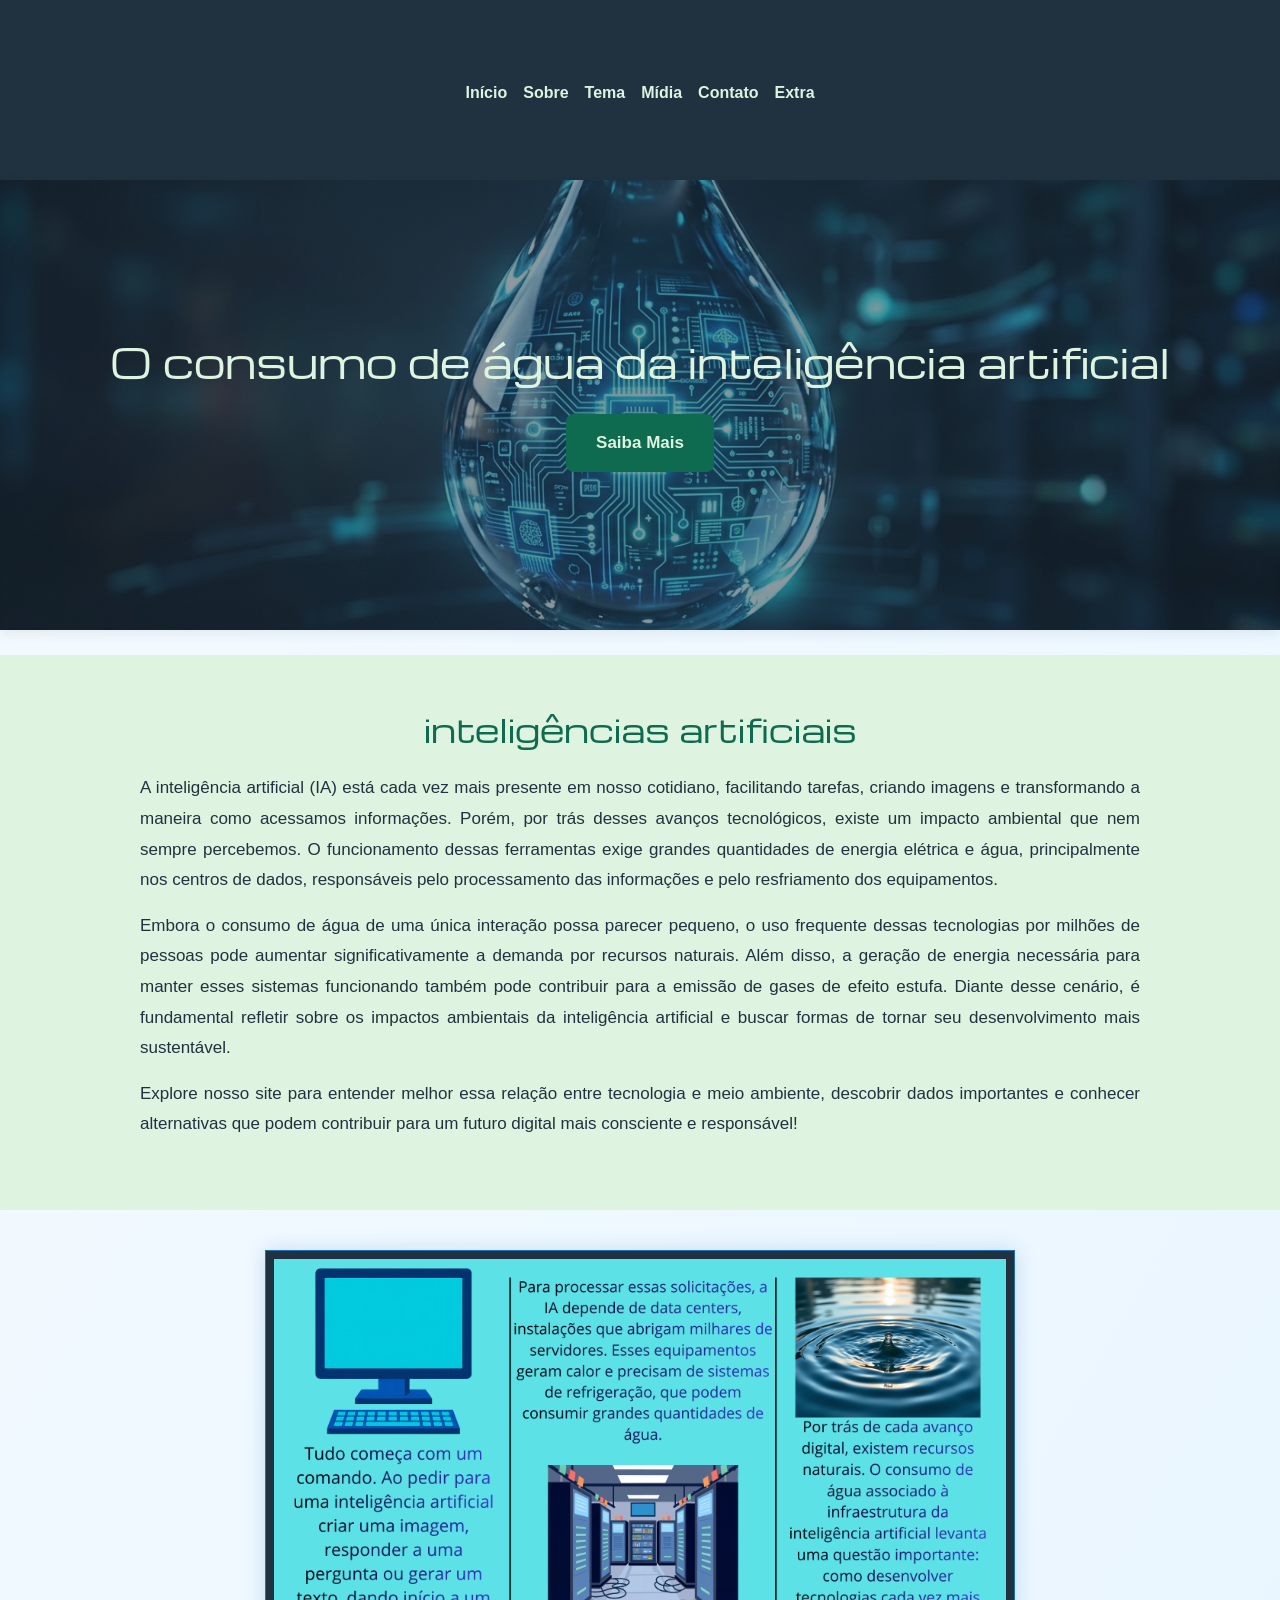
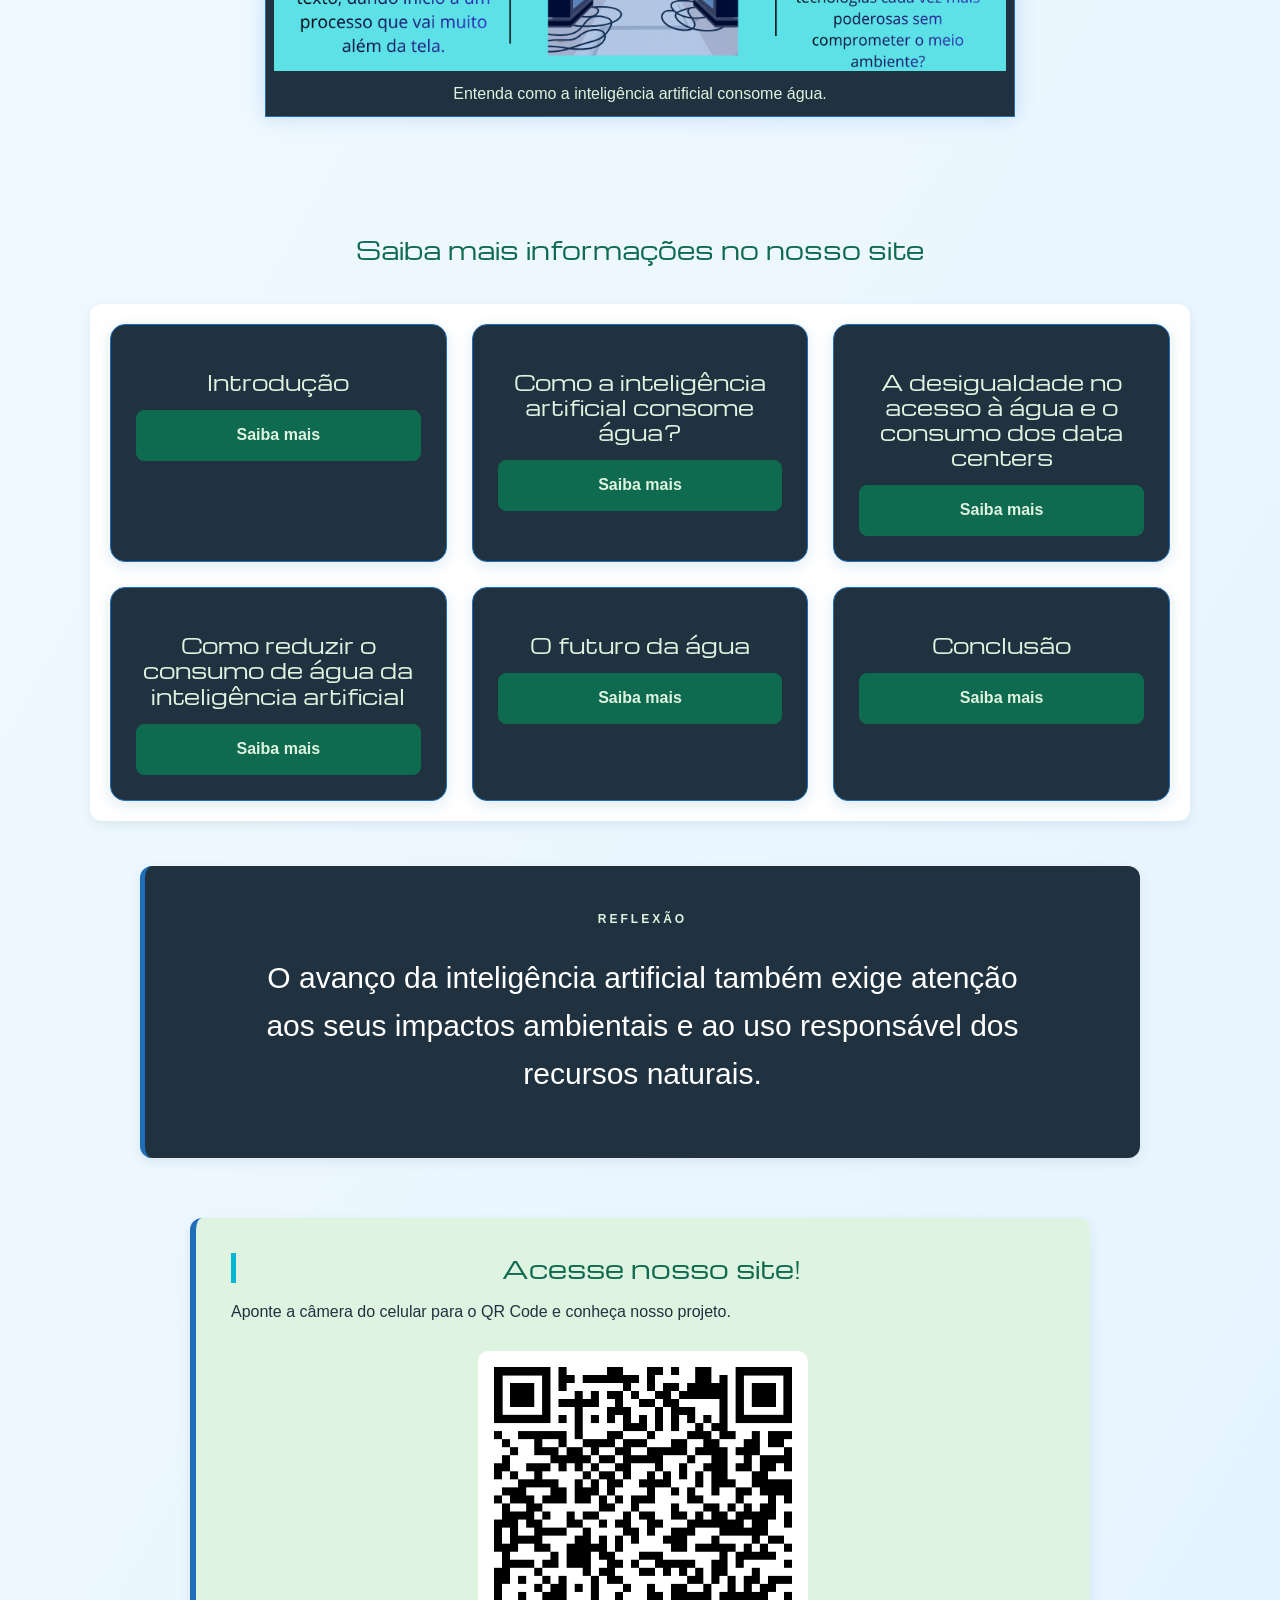
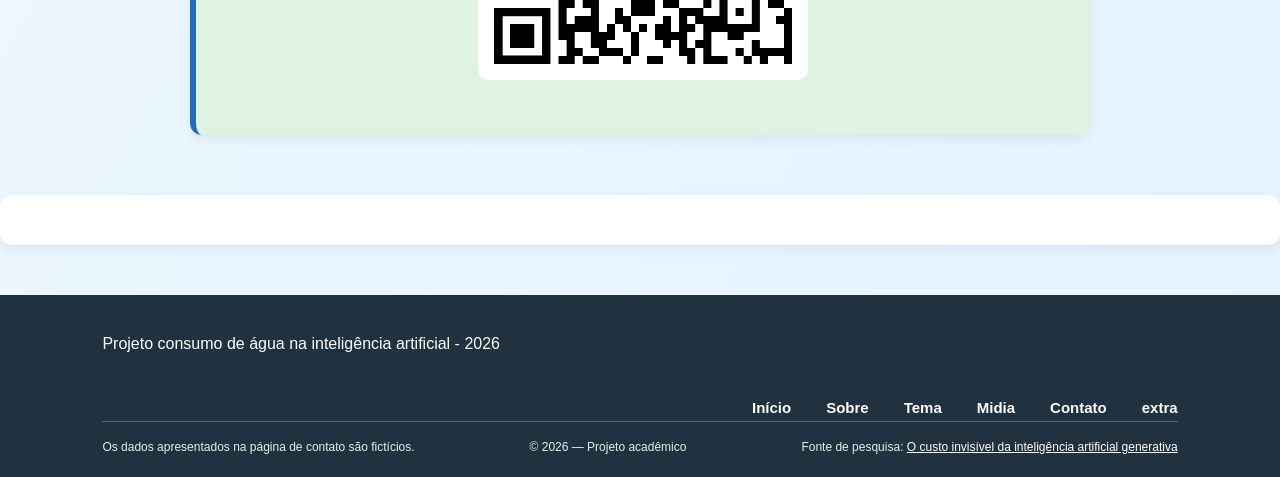
==== commit 89fd8ed3: "Adiciona QR Code e atualiza o site" ====
--- a/index.html
+++ b/index.html
@@ -141,8 +141,19 @@
     
 </section>
 
+ <!-- QR CODE DO SITE -->
+<section class="qrcode-site">
+    <h2>Acesse nosso site!</h2>
+
+    <p>
+        Aponte a câmera do celular para o QR Code
+        e conheça nosso projeto.
+    </p>
+
+    <img src="qr-code.png" alt="QR Code para acessar nosso site">
+
+</section>
  
- <br/>
     <section>
     </main>
 
--- a/style.css
+++ b/style.css
@@ -4,6 +4,47 @@
 #1E6FB8 azul principal
 #DFF3E1 fundo
 #20323F Tom escuro*/
+@import url('https://fonts.googleapis.com/css2?family=Karla:ital,wght@0,200..800;1,200..800&display=swap'); /*fonte dos textos*/
+
+@import url('https://fonts.googleapis.com/css2?family=Michroma&display=swap');/*fonte do titulo*/
+
+:root {
+
+    /* FAMÍLIAS DAS FONTES */
+    --fonte-texto: 'Karla', sans-serif;
+    --fonte-titulo: 'Michroma', sans-serif;
+
+    /* TAMANHOS DAS FONTES */
+    --tamanho-texto: 1rem;
+    --tamanho-subtitulo: 1.5rem;
+    --tamanho-titulo: 2rem;
+
+    /* PESOS DAS FONTES */
+    --peso-texto: 400;
+    --peso-subtitulo: 400;
+    --peso-titulo: 400;
+}
+
+/* TEXTOS */
+body {
+    font-family: var(--fonte-texto);
+    font-size: var(--tamanho-texto);
+    font-weight: var(--peso-texto);
+}
+
+/* TÍTULOS PRINCIPAIS */
+h1 {
+    font-family: var(--fonte-titulo);
+    font-size: var(--tamanho-titulo);
+    font-weight: var(--peso-titulo);
+}
+
+/* SUBTÍTULOS */
+h2, h3 {
+    font-family: var(--fonte-titulo);
+    font-size: var(--tamanho-subtitulo);
+    font-weight: var(--peso-subtitulo);
+}
 
 body {
     margin: 0;
@@ -414,6 +455,51 @@
     text-align: center;
 }
 
+/* ===== QR CODE DO SITE ===== */
+
+.qrcode-site {
+    width: 90%;
+    max-width: 900px;
+    margin: 60px auto;
+    padding: 35px;
+    background-color: #DFF3E1;
+    border-left: 6px solid #1E6FB8;
+    color: #20323F;
+    text-align: center;
+}
+
+.qrcode-site h2 {
+    color: #0F6B4F;
+    margin-bottom: 15px;
+}
+
+.qrcode-site p {
+    margin-bottom: 25px;
+    line-height: 1.7;
+}
+
+#qrcode {
+    display: flex;
+    justify-content: center;
+    align-items: center;
+    margin: 0 auto;
+}
+
+#qrcode img,
+#qrcode canvas {
+    max-width: 100%;
+    height: auto;
+    padding: 10px;
+    background-color: white;
+}
+
+@media (max-width: 600px) {
+    .qrcode-site {
+        width: 95%;
+        padding: 20px;
+        margin: 35px auto;
+    }
+}
 /*sobre==========================================================================================================*/
 .identificacao-site {
     color: #A5E9E6;
@@ -998,21 +1084,69 @@
         width: 100%;
     }
 }
-/* CARROSSEL - COMPUTADOR */
-@media (min-width: 992px) {
-
-    .consumo-texto .carousel {
-        width: 300%;
-        max-width: none;
-        margin: 20px 0;
-    }
-
-    .consumo-texto .carousel img {
-        width: 100%;
-        height: 400px;
-        object-fit: cover;
-    }
-
+/* ===== CARROSSEL DA PARTE 2 ===== */
+
+.consumo-conteudo {
+    display: flex;
+    flex-direction: column;
+    gap: 25px;
+    width: 100%;
+}
+
+.consumo-texto {
+    width: 100%;
+}
+
+.carrossel-consumo {
+    width: 100%;
+    max-width: 1100px;
+    margin: 25px auto;
+    border: 3px solid #20323F;
+    border-radius: 12px;
+    padding: 8px;
+}
+
+.carrossel-consumo .carousel {
+    width: 100%;
+    max-width: 100%;
+}
+
+.carrossel-consumo .carousel-item img {
+    display: block;
+    width: 100%;
+    max-width: 100%;
+    height: 480px;
+    object-fit: contain;
+    margin: 0 auto;
+}
+
+.formas-consumo {
+    width: 100%;
+}
+
+/* CELULAR */
+@media (max-width: 767px) {
+
+    .carrossel-consumo .carousel-item img {
+        height: 300px;
+    }
+
+}
+
+/* Setas do carrossel */
+#car .carousel-control-prev,
+#car .carousel-control-next {
+    width: 8%;
+    opacity: 1;
+}
+
+#car .carousel-control-prev-icon,
+#car .carousel-control-next-icon {
+    background-color: #1E6FB8;
+    border-radius: 50%;
+    background-size: 60%;
+    width: 45px;
+    height: 45px;
 }
 /*midia==========================================================================================================*/
 /* CONFIGURAÇÕES GERAIS */
@@ -1188,7 +1322,7 @@
 }
 
 .banner-imagem img {
-    width: 100%;
+    width: 115%;
     max-width: 100%;
     height: auto;
     object-fit: contain;
@@ -1200,6 +1334,8 @@
     background: transparent !important;
     box-shadow: none !important;
     border-radius: 0;
+    transform: scale(1.2);
+transform-origin: center;
 }
 
 
@@ -1352,6 +1488,7 @@
         display: block;
         padding: 25px 6%;
         min-height: auto;
+        transform: none;
     }
 
     .banner .row {
@@ -1386,6 +1523,153 @@
         object-fit: contain;
     }
 }
+
+/* BUSCA DA PÁGINA TEMA */
+
+.busca-tema {
+    width: 90%;
+    max-width: 900px;
+    margin: 40px auto;
+    padding: 25px;
+    background-color: #DFF3E1;
+    border-left: 5px solid #1E6FB8;
+    color: #20323F;
+}
+
+.busca-tema h3 {
+    color: #0F6B4F;
+    margin-bottom: 12px;
+}
+
+.busca-tema p {
+    margin-bottom: 18px;
+}
+
+.busca-tema input {
+    width: 100%;
+    padding: 12px;
+    border: 2px solid #1E6FB8;
+    background-color: #ffffff;
+    color: #20323F;
+    outline: none;
+}
+
+.busca-tema input:focus {
+    border-color: #0F6B4F;
+}
+
+#resultadosBusca {
+    display: flex;
+    flex-direction: column;
+    gap: 8px;
+    margin-top: 12px;
+}
+
+#resultadosBusca button {
+    padding: 10px;
+    text-align: left;
+    background-color: #1E6FB8;
+    color: white;
+    border: none;
+    cursor: pointer;
+}
+
+#resultadosBusca button:hover {
+    background-color: #0F6B4F;
+}
+
+
+/* ===== QUIZ DE GEOGRAFIA ===== */
+
+.quiz-geografia {
+    width: 90%;
+    max-width: 1000px;
+    margin: 60px auto;
+    padding: 35px;
+    background-color: #DFF3E1;
+    border-left: 6px solid #1E6FB8;
+    color: #20323F;
+}
+
+.quiz-geografia h2 {
+    color: #0F6B4F;
+    margin-bottom: 15px;
+}
+
+.quiz-geografia > p {
+    line-height: 1.7;
+    margin-bottom: 25px;
+}
+
+#perguntaQuiz {
+    font-size: 20px;
+    font-weight: bold;
+    margin-bottom: 20px;
+}
+
+#alternativasQuiz {
+    display: flex;
+    flex-direction: column;
+    gap: 12px;
+}
+
+.alternativa-quiz {
+    width: 100%;
+    padding: 15px;
+    text-align: left;
+    background-color: #20323F;
+    color: #DFF3E1;
+    border: 2px solid #20323F;
+    cursor: pointer;
+    transition: 0.3s;
+}
+
+.alternativa-quiz:hover {
+    background-color: #1E6FB8;
+    border-color: #1E6FB8;
+}
+
+#resultadoQuiz {
+    margin-top: 20px;
+    font-weight: bold;
+    color: #0F6B4F;
+}
+
+#proximaPergunta {
+    margin-top: 15px;
+    padding: 12px 25px;
+    background-color: #0F6B4F;
+    color: #DFF3E1;
+    border: none;
+    cursor: pointer;
+    transition: 0.3s;
+}
+
+#proximaPergunta:hover {
+    background-color: #1E6FB8;
+}
+
+/* RESPONSIVIDADE DO QUIZ */
+
+@media (max-width: 600px) {
+
+    .quiz-geografia {
+        width: 95%;
+        padding: 20px;
+        margin: 35px auto;
+    }
+
+    #perguntaQuiz {
+        font-size: 17px;
+    }
+
+    .alternativa-quiz {
+        padding: 12px;
+        font-size: 14px;
+    }
+
+}
+
 
 /*contato==========================================================================================================*/
 
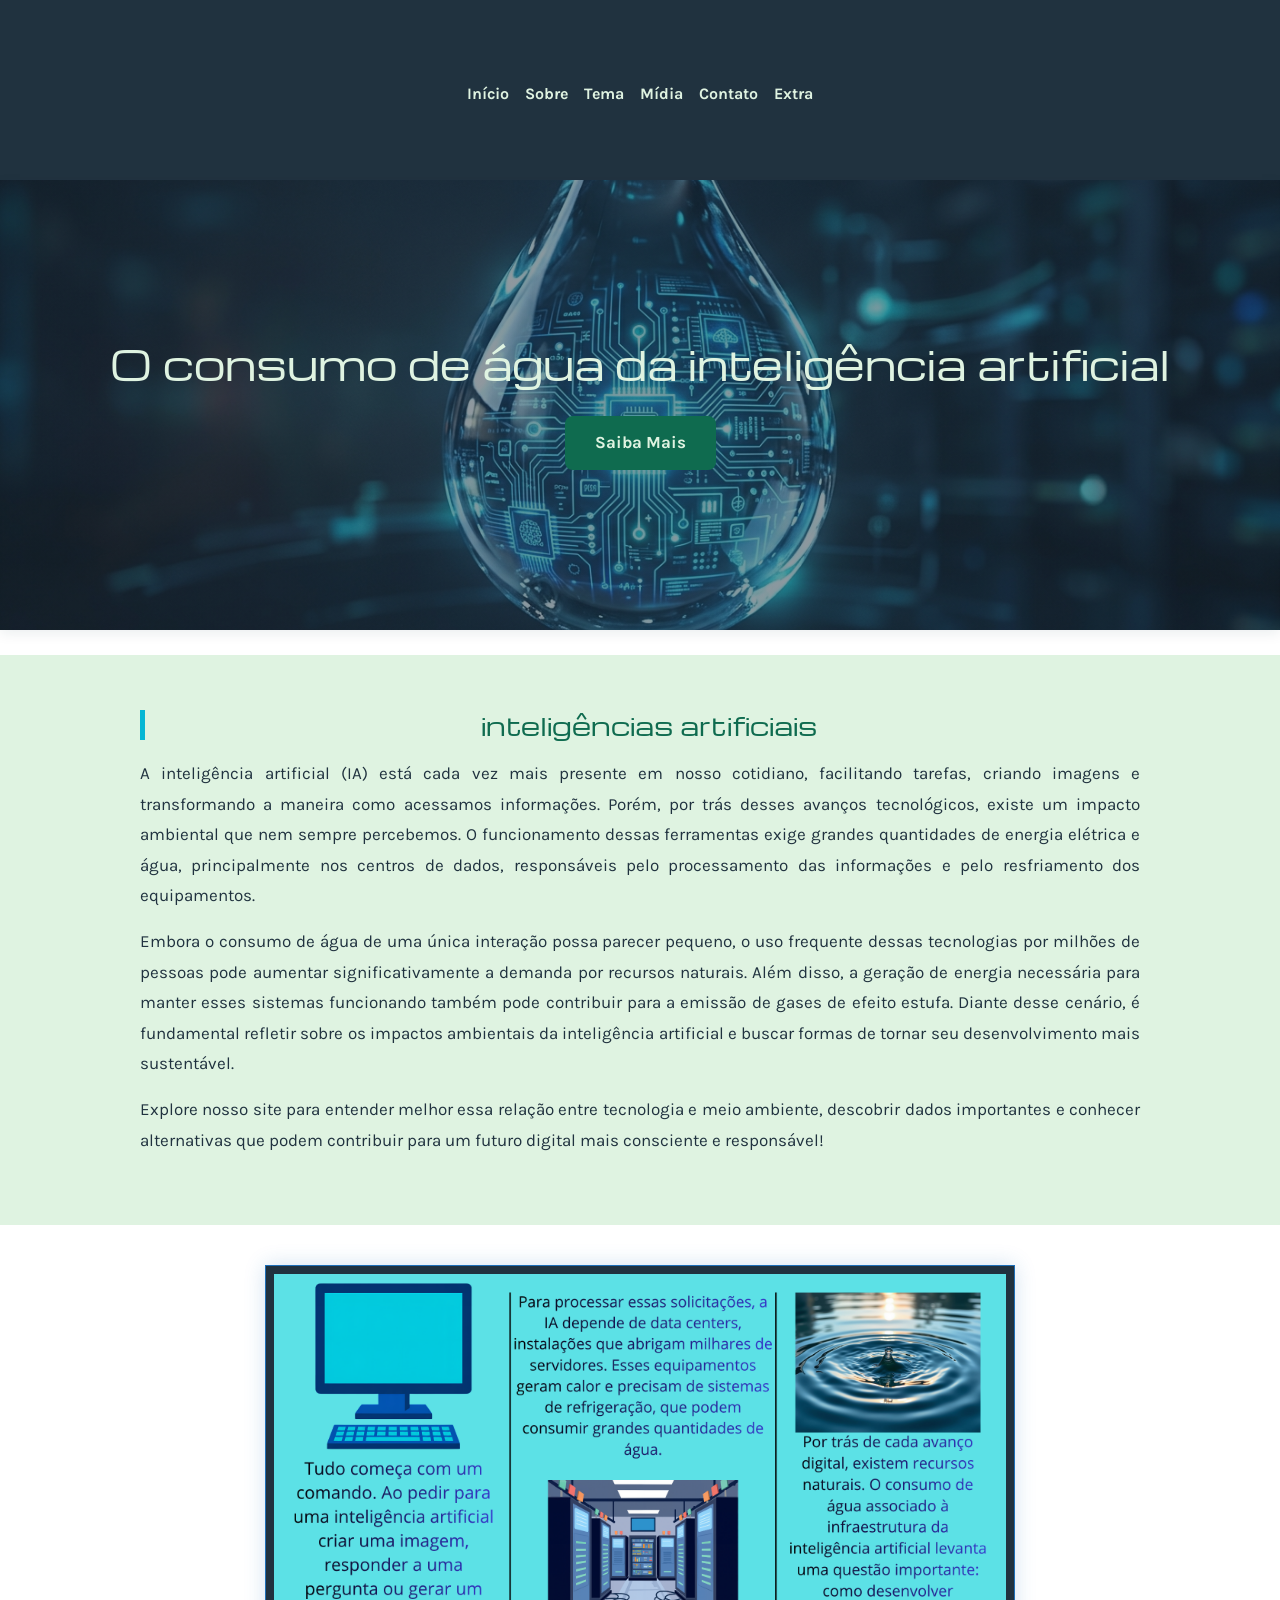
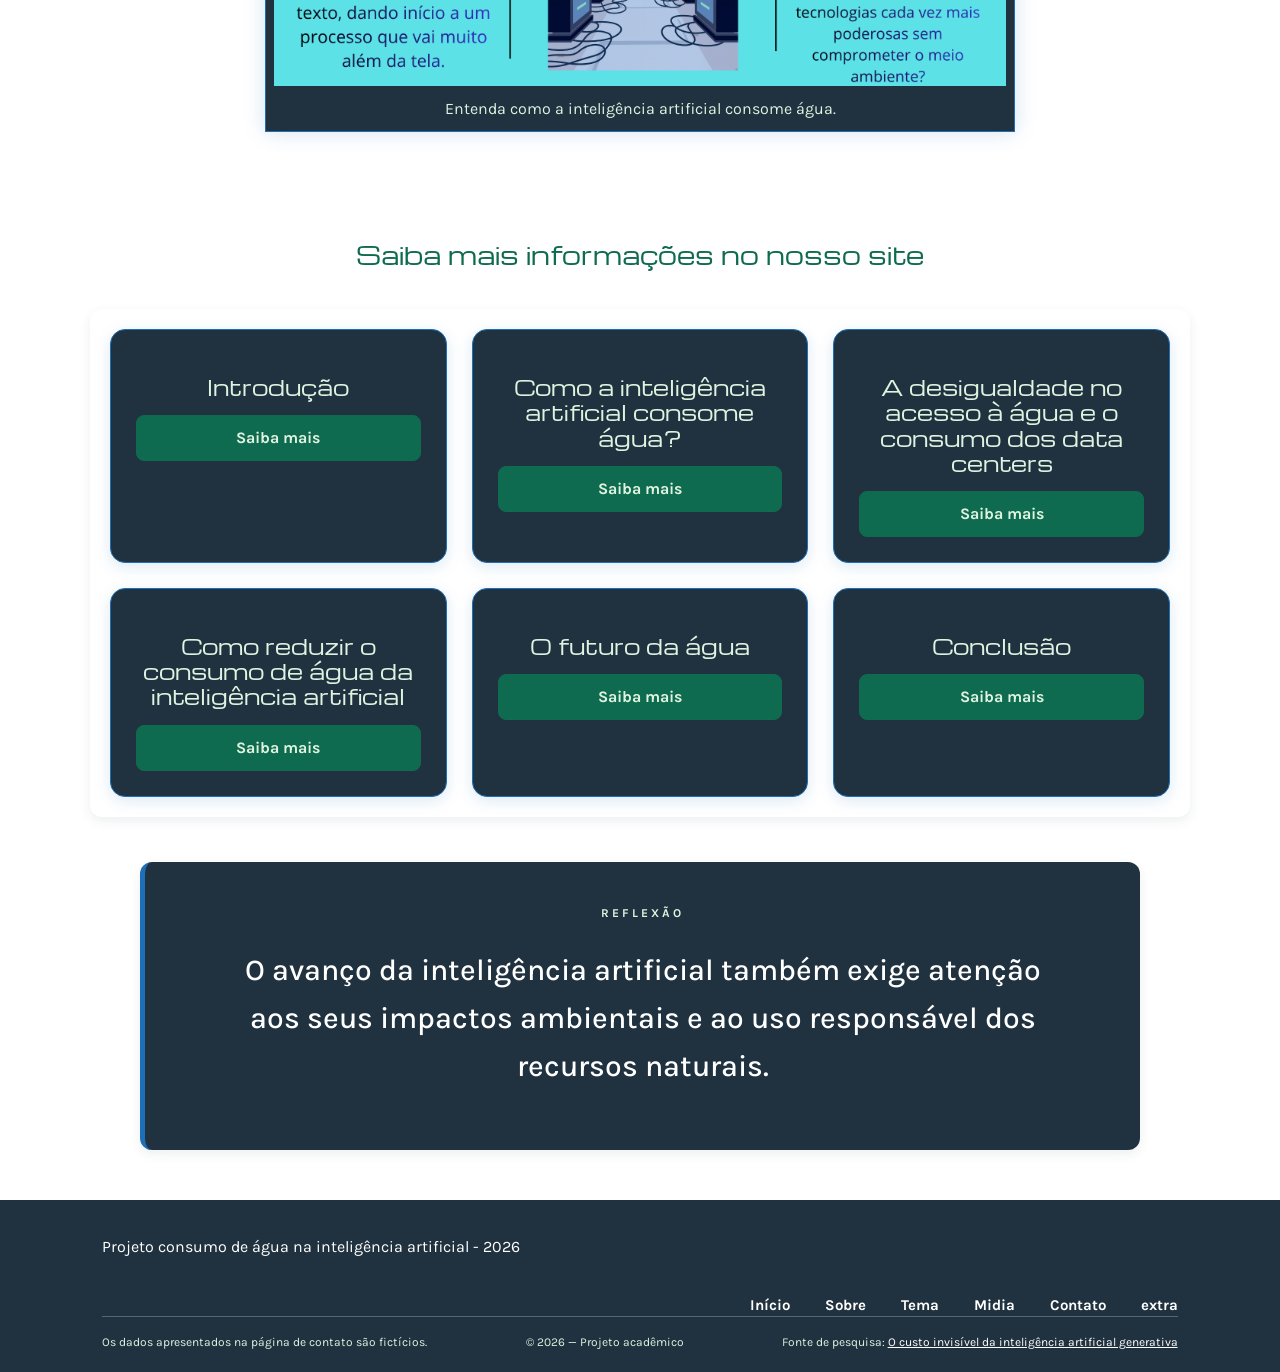
==== commit 2197abef: "Atualiza conteúdo e funcionalidades do site" ====
--- a/index.html
+++ b/index.html
@@ -93,7 +93,8 @@
     <div class="apresentacao container-fluid">
 
         <div class="textohome">
-    <h1>inteligências artificiais</h1>   <!--texto inicial-->  
+
+    <h2>inteligências artificiais</h2>   <!--texto inicial-->  
             <p>A inteligência artificial (IA) está cada vez mais presente em nosso cotidiano, facilitando tarefas,
              criando imagens e transformando a maneira como acessamos informações. Porém, por trás desses avanços tecnológicos,
               existe um impacto ambiental que nem sempre percebemos. O funcionamento dessas ferramentas exige grandes quantidades de 
@@ -113,7 +114,7 @@
    <div class="imagem-home">
     <figure>
         
-   <img src="foto-index.png" alt="imagem de uma breve introdução ao Tema" > 
+   <img src="foto-index.png" alt="Ilustração sobre o consumo de água pela inteligência artificial, mostrando um computador, servidores de um data center e água." > 
 
    <figcaption>
        Entenda como a inteligência artificial consome água. <!-- descrição da imagem -->
@@ -141,20 +142,7 @@
     
 </section>
 
- <!-- QR CODE DO SITE -->
-<section class="qrcode-site">
-    <h2>Acesse nosso site!</h2>
-
-    <p>
-        Aponte a câmera do celular para o QR Code
-        e conheça nosso projeto.
-    </p>
-
-    <img src="qr-code.png" alt="QR Code para acessar nosso site">
-
-</section>
- 
-    <section>
+    
     </main>
 
      <footer class="rodape">   <!--rodape do site com links de navegação informações do projeto-->
@@ -177,7 +165,7 @@
       <p>
         Fonte de pesquisa:
         <a href="https://periodicos.ifsc.edu.br/index.php/snctifsc/article/view/4434/5319" 
-           target="_blank"> O custo invisível da inteligência artificial generativa </a>
+           target="_blank"rel="noopener noreferrer"  > O custo invisível da inteligência artificial generativa </a>
     </p><!-- fonte do que foi usado na pagina index-->
      </div>
    </footer>
--- a/style.css
+++ b/style.css
@@ -1,3 +1,24 @@
+/*cores
+#0F6B4F verde principal
+#1E6FB8 azul principal
+#DFF3E1 fundo
+#20323F Tom escuro
+Para o site de Geografia, cujo tema é “O consumo de água pela inteligência artificial”, escolhemos uma paleta de cores que representa os principais
+elementos abordados no trabalho. O verde simboliza a natureza, a sustentabilidade e a necessidade de preservar os recursos naturais. O azul representa 
+a água, elemento central do tema, destacando sua importância para a vida e a preocupação com o alto consumo desse recurso pelos sistemas de inteligência
+artificial. O fundo em verde claro foi utilizado para transmitir leveza e tornar a leitura mais agradável, enquanto o tom escuro cria contraste, melhora
+a legibilidade e deixa o site com uma aparência mais moderna e organizada. Com essa combinação,
+buscamos criar um visual que reforçasse a mensagem de conscientização sobre o uso responsável da água e os impactos ambientais da tecnologia.
+
+Escolha das fontes dos sites
+Karla fonte dos textos
+Michroma fonte do titulo
+Para os dois sites, escolhemos as fontes Michroma e Karla porque elas oferecem um bom equilíbrio entre estilo e legibilidade.
+A fonte Michroma foi utilizada nos títulos por possuir um design moderno e marcante, chamando a atenção para os principais conteúdos da página e
+dando personalidade ao site. Já a fonte Karla foi escolhida para os textos por ser limpa, simples e de fácil leitura, permitindo que as informações 
+sejam compreendidas com mais conforto.
+A combinação dessas duas fontes deixa o visual mais organizado, moderno e agradável, além de melhorar a experiência de quem acessa os sites.
+*/
 /*geral*/
 /*cores
 #0F6B4F verde principal
@@ -48,7 +69,7 @@
 
 body {
     margin: 0;
-    font-family: Arial, sans-serif;
+   
 }
 
 .cabecalho-site {
@@ -455,51 +476,6 @@
     text-align: center;
 }
 
-/* ===== QR CODE DO SITE ===== */
-
-.qrcode-site {
-    width: 90%;
-    max-width: 900px;
-    margin: 60px auto;
-    padding: 35px;
-    background-color: #DFF3E1;
-    border-left: 6px solid #1E6FB8;
-    color: #20323F;
-    text-align: center;
-}
-
-.qrcode-site h2 {
-    color: #0F6B4F;
-    margin-bottom: 15px;
-}
-
-.qrcode-site p {
-    margin-bottom: 25px;
-    line-height: 1.7;
-}
-
-#qrcode {
-    display: flex;
-    justify-content: center;
-    align-items: center;
-    margin: 0 auto;
-}
-
-#qrcode img,
-#qrcode canvas {
-    max-width: 100%;
-    height: auto;
-    padding: 10px;
-    background-color: white;
-}
-
-@media (max-width: 600px) {
-    .qrcode-site {
-        width: 95%;
-        padding: 20px;
-        margin: 35px auto;
-    }
-}
 /*sobre==========================================================================================================*/
 .identificacao-site {
     color: #A5E9E6;
@@ -757,13 +733,11 @@
     scroll-behavior: smooth;
 }
 
-body {
-    font-family: Arial, Helvetica, sans-serif;
+.pagina-tema {
     background-color: #f0f7fa;
     color: #263746;
     line-height: 1.8;
 }
-
 
 
 
@@ -815,13 +789,7 @@
     text-align: justify;
 }
 
-.conclusao {
-    background-color: #DCEEFF;
-    padding: 25px;
-    border-radius:12px;
-    margin-bottom:25px;
-
-}
+
 
 /* ===== PARTE 2 - CONSUMO DE ÁGUA ===== */
 
@@ -884,6 +852,7 @@
     background-color: #DCEEFF;;
     padding: 18px;
     border-radius: 12px;
+     width: 100%;
 }
 
 .formas-consumo h3 {
@@ -1120,9 +1089,7 @@
     margin: 0 auto;
 }
 
-.formas-consumo {
-    width: 100%;
-}
+
 
 /* CELULAR */
 @media (max-width: 767px) {
@@ -1151,14 +1118,9 @@
 /*midia==========================================================================================================*/
 /* CONFIGURAÇÕES GERAIS */
 
-* {
-    margin: 0;
-    padding: 0;
-    box-sizing: border-box;
-}
-
-body {
-    font-family: Arial, Helvetica, sans-serif;
+
+
+.pagina-midia {
     background: linear-gradient(
         120deg,
         #f5fbff,
@@ -1166,7 +1128,6 @@
     );
     color: #10365d;
 }
-
 
 /* CABEÇALHO */
 
@@ -1434,7 +1395,7 @@
         grid-template-columns: repeat(2, 1fr);
     }
 
-}
+} /* fecha o media de 900px */
 
 @media (max-width: 600px) {
 
@@ -1674,24 +1635,13 @@
 /*contato==========================================================================================================*/
 
 /* CONFIGURAÇÕES GERAIS */
-* {
-    margin: 0;
-    padding: 0;
-    box-sizing: border-box;
-}
-
-body {
-    font-family: Arial, Helvetica, sans-serif;
+
+
+.pagina-contato {
     color: #153b50;
     background-color: #f8fcfc;
 }
 
-
-.logo {
-    display: flex;
-    align-items: center;
-    gap: 12px;
-}
 
 .logo-imagem {
      width: 95px;
@@ -1791,18 +1741,29 @@
 }
 
 /* CELULAR */
+/* CELULAR */
+
 @media (max-width: 768px) {
+
     .banner-contato {
         flex-direction: column;
         text-align: left;
     }
 
-    .banner-imagem img {
-        max-width: 100%;
-    }
-
-}
-
+    .banner-contato .banner-imagem {
+        width: 100%;
+        height: 260px;
+    }
+
+    .banner-contato .banner-imagem img {
+        width: 100%;
+        height: 100%;
+        max-width: 100% !important;
+        object-fit: contain;
+        transform: scale(1.1);
+    }
+
+}
 
 /* ÁREA PRINCIPAL */
 .conteudo {
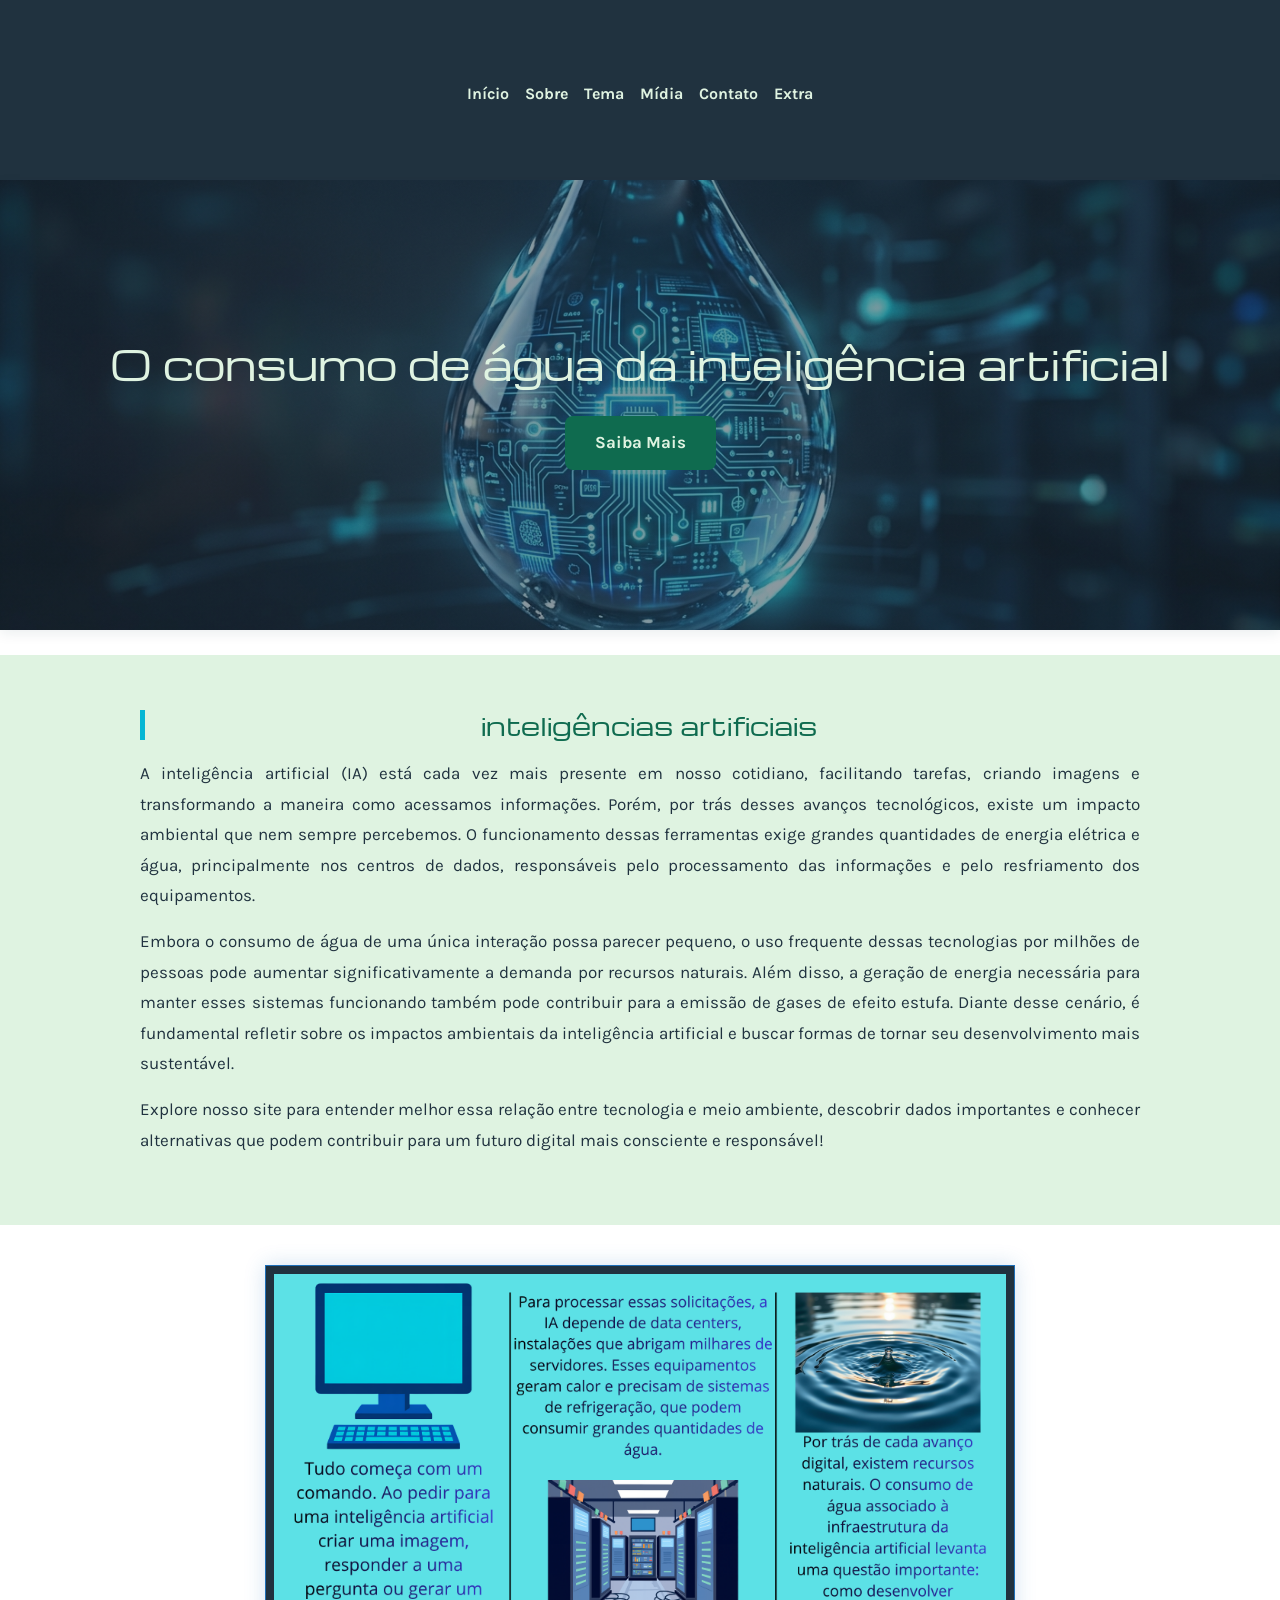
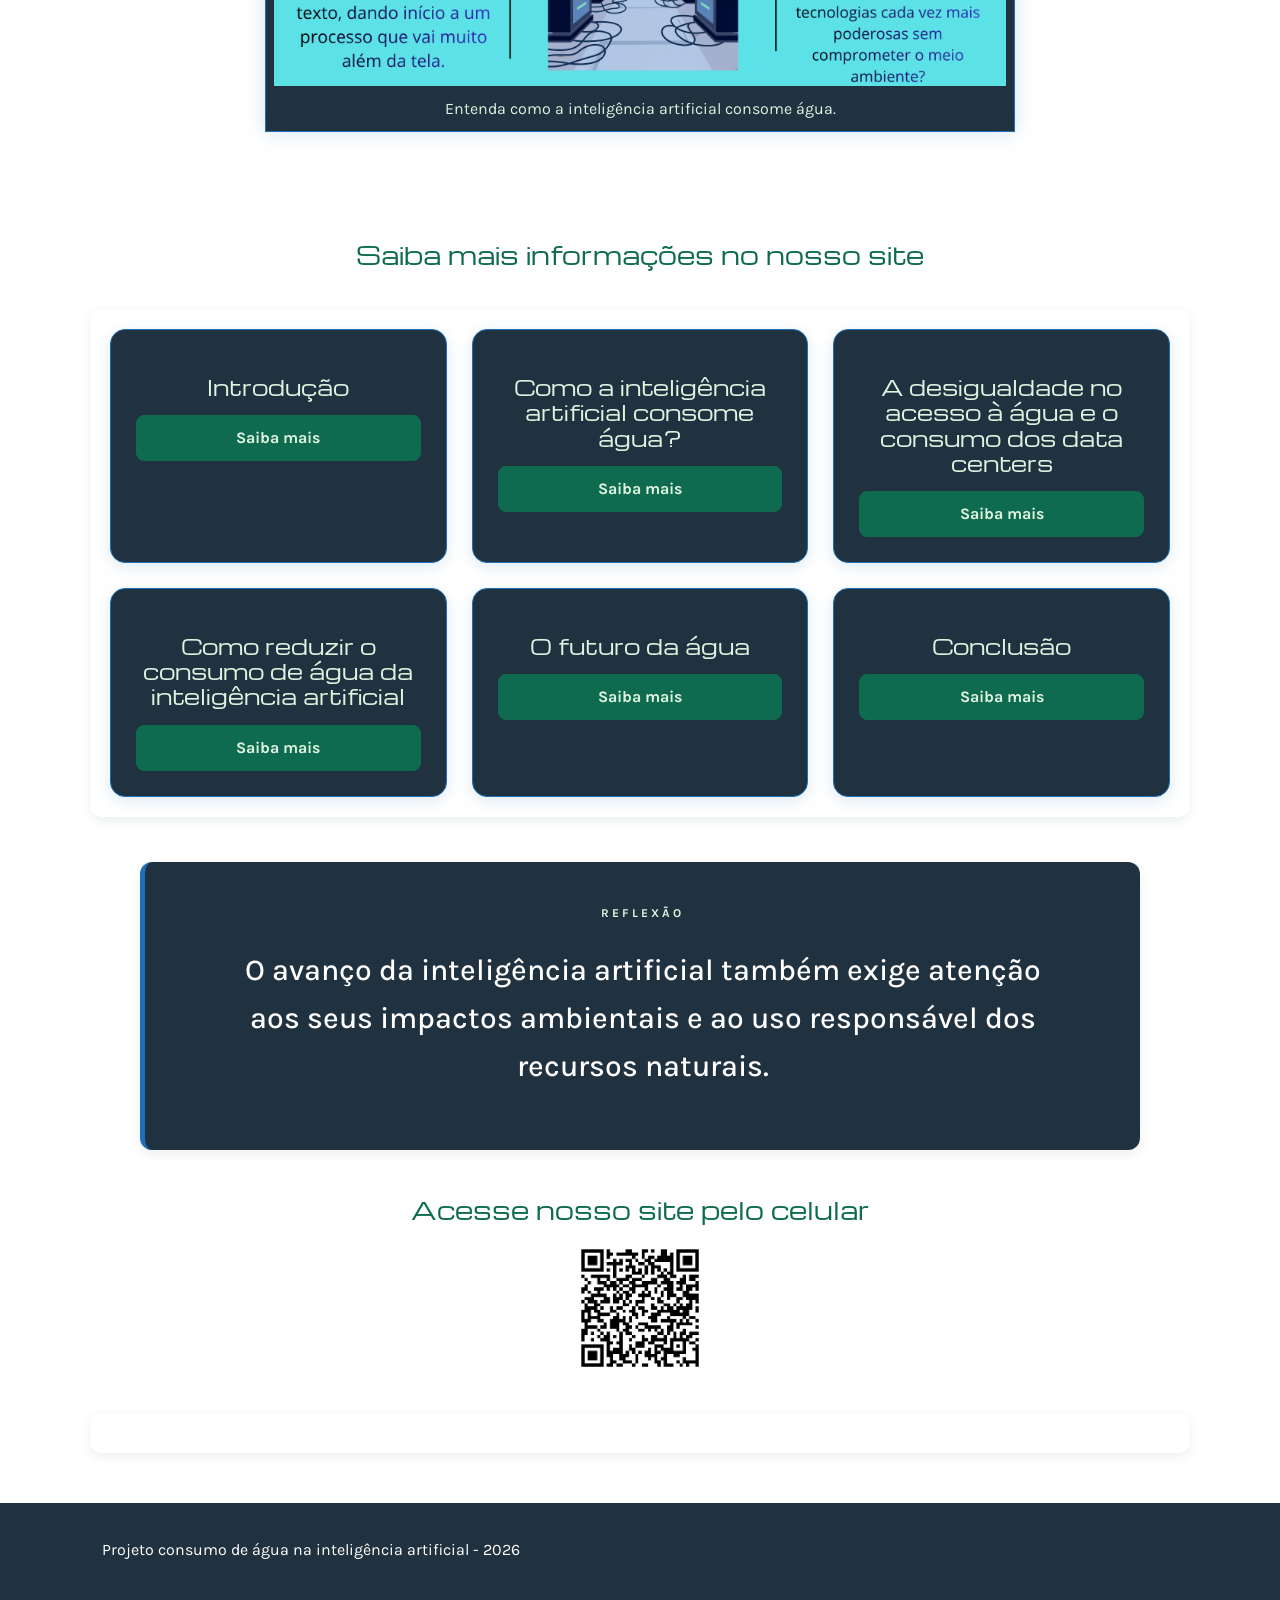
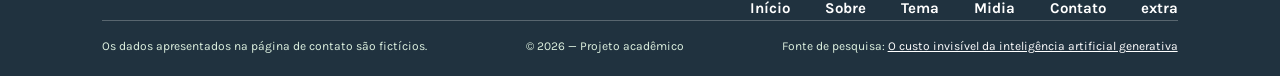
==== commit 244c29da: "Adiciona QR Code ao site" ====
--- a/index.html
+++ b/index.html
@@ -142,7 +142,14 @@
     
 </section>
 
-    
+    <h3> Acesse nosso site pelo celular</h3>
+
+<div class="qr-code">
+    <img src="qr-code.png" alt="QR Code para acessar o site">
+</div>
+
+<section class="cards" id="lista-assuntos">
+</section>
     </main>
 
      <footer class="rodape">   <!--rodape do site com links de navegação informações do projeto-->
--- a/style.css
+++ b/style.css
@@ -476,6 +476,21 @@
     text-align: center;
 }
 
+.qr-code {
+    text-align: center;
+    margin: 20px auto;
+}
+
+.qr-code img {
+    width: 130px;
+    height: 130px;
+    object-fit: contain;
+}
+
+.qr-code p {
+    margin-top: 8px;
+    font-weight: bold;
+}
 /*sobre==========================================================================================================*/
 .identificacao-site {
     color: #A5E9E6;
